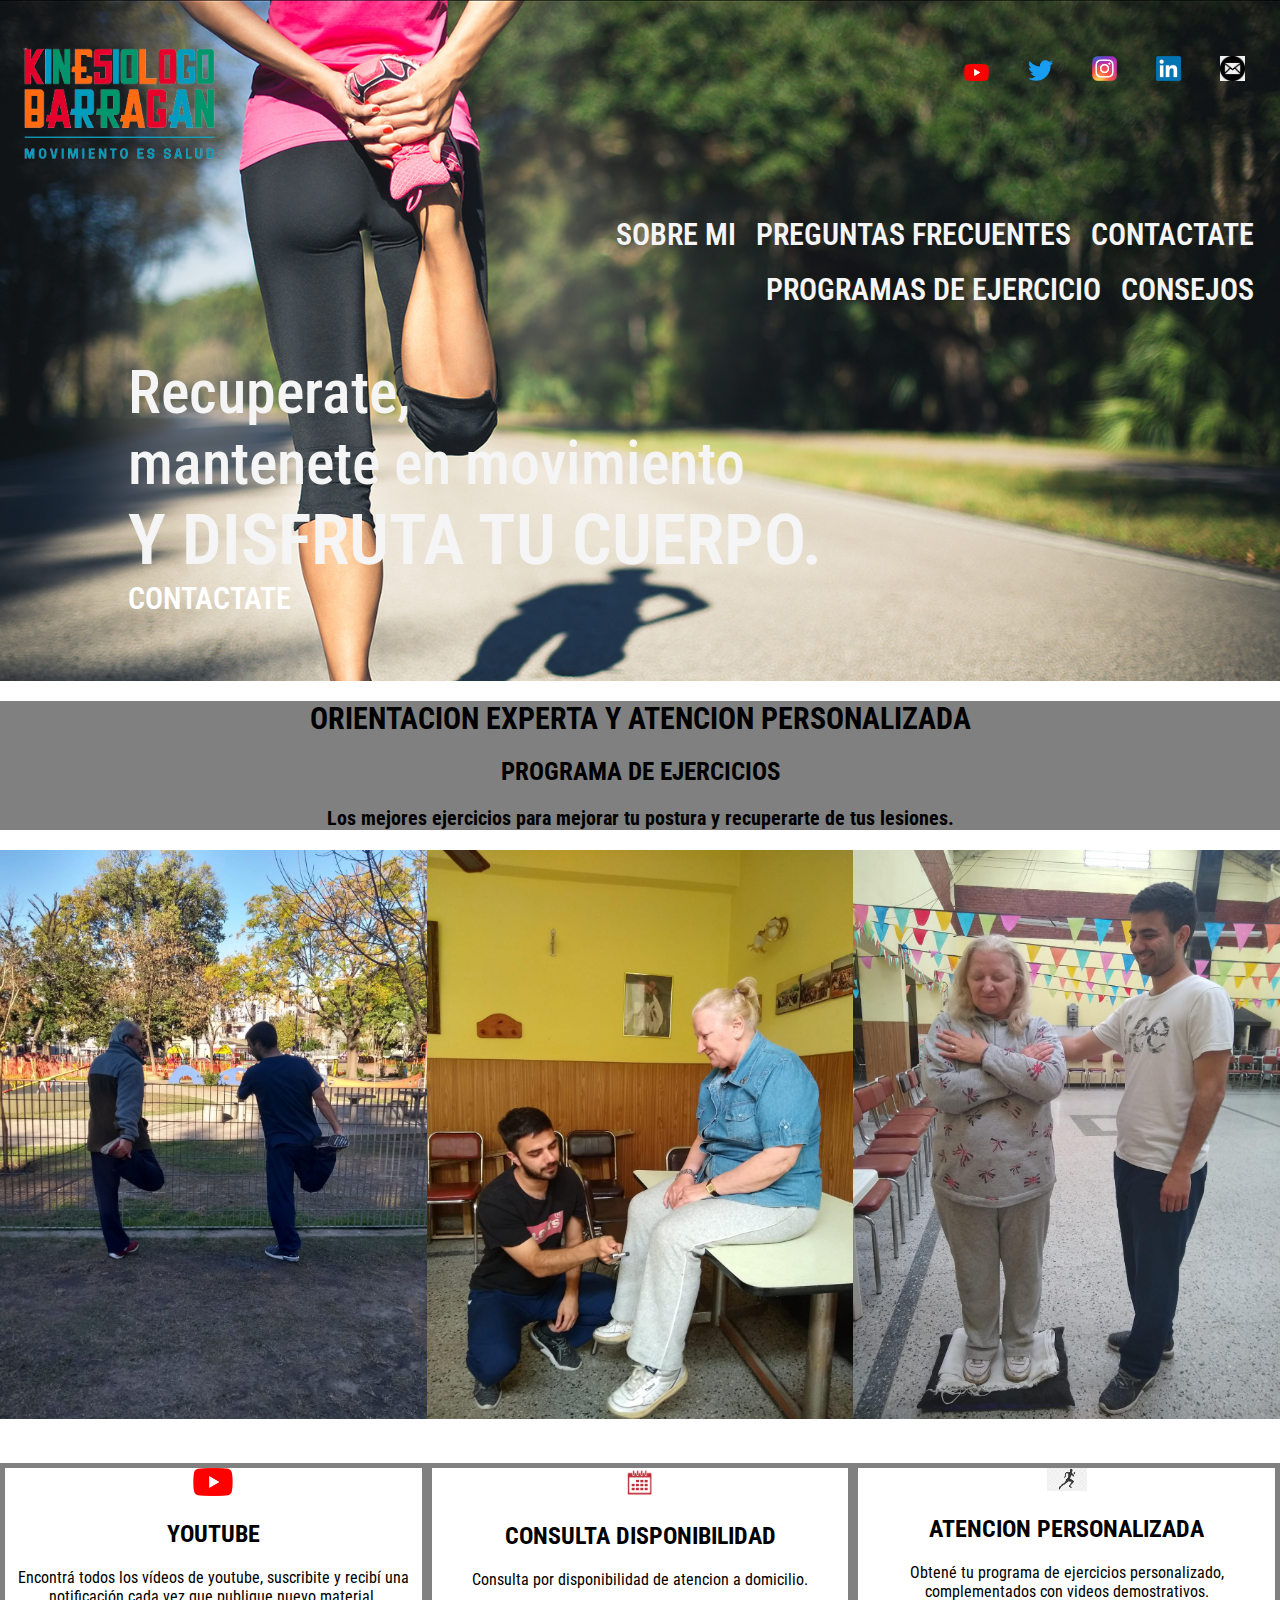
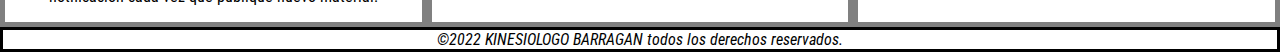
==== index.html @ c8de07e8 "primer commit" ====
<!DOCTYPE html>
<html lang="es">
    <head>
        <meta charset="UTF-8">
        <meta http-equiv="X-UA-Compatible" content="IE=edge">
        <meta name="viewport" content="width=device-width, initial-scale=1.0">
        <title>INICIO</title>
        <link rel="preconnect" href="https://fonts.googleapis.com">
        <link rel="preconnect" href="https://fonts.gstatic.com" crossorigin>
        <link rel="preconnect" href="https://fonts.googleapis.com">
        <link rel="preconnect" href="https://fonts.gstatic.com" crossorigin>
        <link href="https://fonts.googleapis.com/css2?family=Roboto+Condensed:ital,wght@0,300;0,400;0,700;1,300;1,400;1,700&display=swap" rel="stylesheet">
        <link rel="stylesheet" href="css/estiloscopia.css">
    </head>

    <body> 
        <section class="principal">
            <section class="encabezado">
                <div class="logo">
                    <img src="Foto/kinegrande.png" alt="logo" title="logo" width="220px"/>
                </div>
            
                <div class="redes">
                    <ul>
                        <li><a href="https://www.youtube.com/premium" target="_blank"> <img src="Foto/YouTube.jpg" alt="youtube" title="logo youtube" width="25px"></a></li>
                        <li><a href="https://twitter.com/?lang=es/" target="_blank"> <img src="Foto/twitter.jpg" alt="twitter" title="logo twitter" width="25px"></a></li>
                        <li><a href="https://www.instagram.com/" target="_blank"> <img src="Foto/insta.jpg" alt="instagram" title="logo instagram" width="25px"></a></li>
                        <li><a href="http//ar.linkedin.com/" target="_blank"> <img src="Foto/LinkedIn.jpg" alt="linkedin" title="logo linkedin" width="25px"></a></li>
                        <li><a href="https://www.google.com/intl/es-419/gmail/about/" target="_blank"> <img src="Foto/mail.jpg" alt="mail" title="logo mail" width="25px"></a></li>
                    </ul>

                </div>   
            </section>
            <div class="principalfoto">

                <div class="principal-foto">
                    
                    <nav>
                        <div class="container">
                            <div class="boton1"><a href="sobremi.html" target="_blank"> SOBRE MI </a></div>
                            <div class="boton2"><a href="preguntasfrecuentes.html" target="_blank" >PREGUNTAS FRECUENTES</a></div>
                            <div class="boton3"><a href="contactate.html" target="_blank">CONTACTATE</a></div>
                            <div class="boton4"><a href="programadeejercicios.html" target="_blank">PROGRAMAS DE EJERCICIO</a></div>
                            <div class="boton5"><a href="consejos.html" target="_blank">CONSEJOS</a></div>
                        </div>    
                    </nav>
                    <div class="slogan">    

                        <!--texto y boton sobre la foto-->
                        <span> Recuperate, <br/>
                            mantenete en movimiento <br/>                
                            <strong>Y DISFRUTA TU CUERPO.</strong>
                        </span>
                        <div>
                            <a class="boton" href="contactate.html">CONTACTATE</a>
                        </div>
                    </div>

                </div>
            </div>
        </section>
        <main>  
            <section>
                <div class="titulos">
                    <h1>ORIENTACION EXPERTA Y ATENCION PERSONALIZADA</h1>
                    <h2>PROGRAMA DE EJERCICIOS</h2>
                    <h3>Los mejores ejercicios para mejorar tu postura y recuperarte de tus lesiones.</h3>
                </div>

                <div class="slider">
                    <!-- esto es un slider --> 
                    <div class="grid">         
                
                       
                        <div class="grid1"><img src="Foto/foto1.jpeg" alt="foto de trabajo1" title="foto de trabajo1" width="100%"/></div>
                        <div class="grid2"><img src="Foto/foto2.jpeg" alt="foto de trabajo2" title="foto de trabajo2" width="100%"/></div>
                        <div class="grid3"><img src="Foto/foto3.jpeg" alt="foto de trabajo3" title="foto de trabajo3" width="100%"/></div>
                            
                    
                    </div>
                </div>
                
                
            </section>

            <section class="caja_content">
                <div class="caja caja_1">
                    <img src="Foto/YouTube.jpg" alt="youtube" title="logo youtube" width="40"/>
                    <h2>YOUTUBE</h2>
                    <p>  Encontrá todos los vídeos de youtube, suscribite y recibí una notificación cada vez que publique nuevo material.</p>
                </div>
                <div class="caja caja_2">
                    <img src="Foto/calendario.jpg" alt="calendario" title="logo calendario" width="40"/>
                    <h2>CONSULTA DISPONIBILIDAD</h2>
                    <p> Consulta por disponibilidad de atencion a domicilio.</p>
                </div>
                <div class="caja caja_3">
                    <img src="Foto/hombre.jpg" alt="hombre" title="logo hombre" width="40"/>
                    <h2>ATENCION PERSONALIZADA</h2>
                    <p>Obtené tu programa de ejercicios personalizado, complementados con videos demostrativos.</p>
                </div>
            </section>   
            
        </main>

        <footer>
            <p>©2022 KINESIOLOGO BARRAGAN todos los derechos reservados.</p>
        </footer>
    </body>
</html>
---- css/estiloscopia.css ----
html,
body {
    padding: 0;
    margin: 0;
    font-family: 'Roboto Condensed', sans-serif;
}

.logo {
    display: inline-block;    
    padding-left: 1%;
    margin-top: 30px;
}

ul {
	list-style: none;

}

.redes li {
    display: inline-block;
    padding-right: 35px;
    margin-top: 40px;
}

.redes a {
    border: none;
}

.principal {
    background-image: url("../Foto/fotofondo.jpg");
    background-size: cover;
    background-repeat: no-repeat
   
}

.principal1 {
    background-image: url("../Foto/salud.jpg");
    background-size: cover;
    background-repeat: no-repeat

}

.principal4 {
    background-image: url("../Foto/preguntasfrecuentes.jpg");
    background-size: cover;
    background-repeat: no-repeat

}

.principal4 .slogan {
    color: black;
}

.principal4 a {
    color: black;
}

.principal4 .container {
    width: 40%;
    padding-left: 55%;
}

.principal5 {
    background-image: url("../Foto/ejercicios.jpg");
    background-size: cover;
    background-repeat: no-repeat;
}

.principal5 .slogan {
    color: black;
}

.principal5 a {
    color: black;
}

.principal5 .container {
    width: 40%;
    padding-left: 55%;
}



.principal6 {
    background-image: url("../Foto/chris.jpg");
    background-size: cover;
    background-repeat: no-repeat;
}   
.sobremi{
    margin-bottom: 60px;
}
.sobremi h1{
    text-align: center;
    font-size: 50px;
}

.sobremi div {
    text-align: center;
    font-size: 20px;

}

.principal3 {
    background-image: url("../Foto/fotocontacto.jpeg");
    background-size: cover;
    background-repeat: no-repeat;
}

.principal3 .slogan {
    color: #239B56;
}

.principal3 a {
    color: #239B56;
}

.formulario h1 {
    text-align: center;
}



.container {
    display: flex;
    width: 50%;
    flex-direction: row;
    align-content: flex-end;
    flex-wrap: wrap;
    justify-content: flex-end;
    padding-left: 48%;
    gap: 20px;
    margin-top: 40px;
}

a {
    text-decoration: inherit;
    background-color: transparent;
    color: whitesmoke;
    font-weight: 600;
    font-size: 30px; 
    justify-content: end;
    transition-property: color, background;
    transition-duration: 0.5s, 0.5s;
    transition-timing-function: ease-in, ease-in-out;
    transition-delay: 0s;

    /*
    padding: 5px;    
    border-style: outset;
    */
}

a:hover {
    color: #456658;
    background-color: grey;
}

.slogan {
    display: inline-block;
    flex-direction: column;
    justify-content: flex-start;
    margin-top: 50px;
    padding-left: 10%;
    color: whitesmoke;
    margin-bottom: 65px ;  
}



.boton {
    display: inline;
    align-items: center;
    justify-content: left;
    color: white;
}


span { 
    font-weight: 500;
    font-size: 60px;
    justify-content: center;
    align-items: center;
}

strong {
    font-weight: 600;
    font-size: 70px ;
}
.titulos {
    background-color: grey;
}

.titulos h1 {
    font-size: 30px;
    text-align: center;
}

.titulos h2 {
    font-size: 25px;
    text-align: center;
}

.titulos h3 {
    font-size: 20px;
    text-align: center;
}


.redes ul {
    position: absolute;
    margin-top: 1%;
    top: 0%;
    right: 0%;
}

.slider_1{
    margin: 0;
    padding: 0;
} 

.slider_1 li{
    align-items: center;
}
.caja_content {
    padding-top: 40px;
    display: flex;

    justify-content: space-evenly;
}

.caja {
    flex: 1;
    height: auto;
    border: 5px solid grey;
    text-align: center;
}

footer {
    font-style: italic;
    text-align: center;
    border: 3px solid black;
    margin: 0;
}

footer p {
    margin: 0;
}

.contenido_consejos h2 {
   font-size: 25px;
}

.grid {
    display: grid;
    width: 100%;
    grid-template-columns: 1fr, 1fr, 1fr;
    grid-template-areas: "foto1 foto2 foto3";
}

.grid1{
    grid-area: foto1;
}
.grid2{
    grid-area: foto2;
}
.grid3{
    grid-area: foto3;
}

/* grid pagina de consejo */

.grid-consejos {
    margin-top: 25px;
    display: grid;
    width: 100%;
    grid-template-areas: "consejo"
                         "moviemiento"
                         "peso"
                         "descansa"
                         "fumar"
                         "vacunate"
                         "chequeo";
    background-color: #F43B2F;
;
}

.grid-consejos h1 {
    text-align: center;
}

.grid-consejos p {
    font-size: 25px;
}

.grid-consejos h2 {
    text-align: center;
}

.grid-consejos h3 {
    text-align: center;
}

/*grid pagina preguntas frecuentes*/

.grid-preguntas {
    margin-top: 25px;
    display: grid;
    width: 100%;
    grid-template-areas: "pregunta"
                         "kine"
                         "ejercicio"
                         "rehab"
                         "dolor";
    background-color: #EBF5FB;

}
.grid-preguntas h1 {
    text-align: center;
}

.grid-preguntas h2 {
    text-align: center;
}

.grid-preguntas h3 {
    text-align: center;
}

/*grid pagina programa de ejercicios*/

.grid-programa {
    margin-top: 25px;
    display: grid;
    width: 100%;
    grid-template-areas: "programa programa"
                         "cervicalgia lumbalgia"
                         "manguito rodilla"
                         "tobillo tobillo";                     
}

.gridprog1 {
    grid-area: programa;
}

.gridprog2 {
    grid-area: cervicalgia;
}

.gridprog3 {
    grid-area: lumbalgia;
}

.gridprog4 {
    grid-area: manguito;
}

.gridprog5 {
    grid-area: rodilla;
}

.gridprog6 {
    grid-area: tobillo;
}

.grid-programa h1 {
    text-align: center;
}

.grid-programa h2 {
    text-align: center;
}

.grid-programa a {
    display: block;
    text-align: center;
    color: black;
    font-size: 20px;
}

.grid-programa p {
    text-align: center;
}

/*grid pagina contacto*/


.grid-form {
    margin-top: 25px;
    display: grid;
    width: 100%;
    grid-template-areas: "ingresa ingresa"
                         "nombre apellido"
                         "correo fecha"
                         "patologia cobertura";                     
}

.gridform1 {
    grid-area: ingresa;
}

.gridform2 {
    grid-area: nombre;
}

.gridform3 {
    grid-area: apellido;
}

.gridform4 {
    grid-area: correo;
}

.gridform5 {
    grid-area: fecha;
}

.gridform6 {
    grid-area: patologia;
}
.gridform6 p {
    font-size: 15px;
}

.gridform7 {
    grid-area: cobertura;
}

.gridform7 span {
    font-size: 15px;
}

.formulario {
    margin-bottom: 40px;
}


@media (max-width: 480px) {


    a{
        font-size: 15px;
    }

    .caja_content{
        flex-wrap: wrap;
    }
    .caja{
        flex:auto;
        width: 100%;
    }
    
    .container {
        row-gap: 1px;
        width: 40%;        
    }
 

    .logo {
      
        padding-left: 1%;
        margin-top: 30px;
    }
    
    .redes li {
       
        padding-right: 5px;
        margin-top: 40px;
    }
    .slogan {
        padding-left: 5%;
    }

}
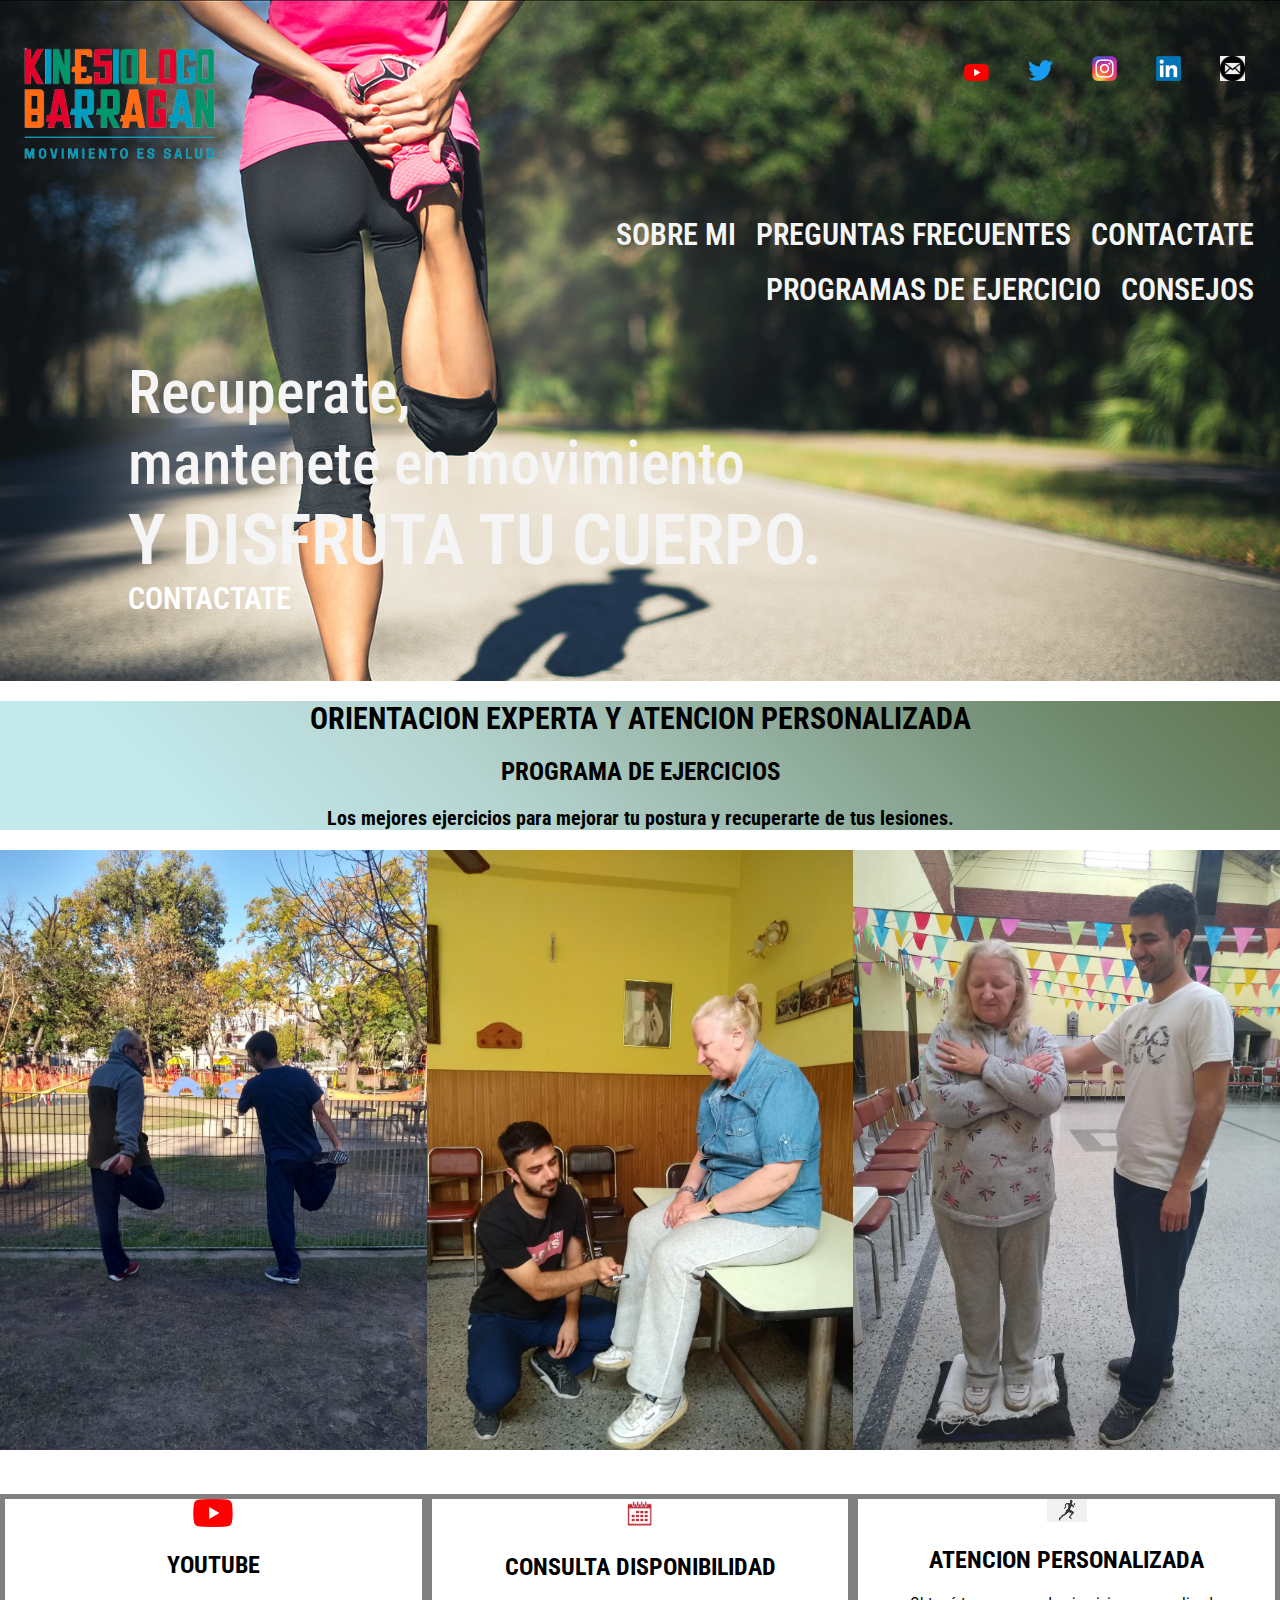
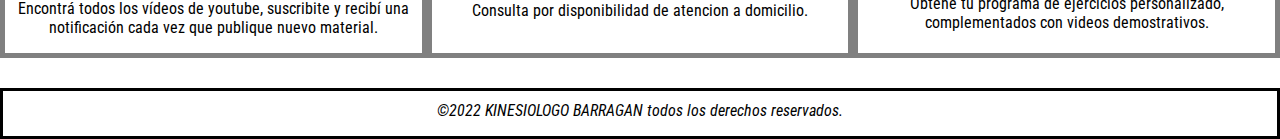
==== commit 58df6494: "agregué gradiente y transition" ====
--- a/index.html
+++ b/index.html
@@ -72,9 +72,9 @@
                     <div class="grid">         
                 
                        
-                        <div class="grid1"><img src="Foto/foto1.jpeg" alt="foto de trabajo1" title="foto de trabajo1" width="100%"/></div>
-                        <div class="grid2"><img src="Foto/foto2.jpeg" alt="foto de trabajo2" title="foto de trabajo2" width="100%"/></div>
-                        <div class="grid3"><img src="Foto/foto3.jpeg" alt="foto de trabajo3" title="foto de trabajo3" width="100%"/></div>
+                        <div class="grid1"><img src="Foto/foto1.jpeg" alt="foto de trabajo1" title="foto de trabajo1" width="100%" height="600px"/></div>
+                        <div class="grid2"><img src="Foto/foto2.jpeg" alt="foto de trabajo2" title="foto de trabajo2" width="100%" height="600px"/></div>
+                        <div class="grid3"><img src="Foto/foto3.jpeg" alt="foto de trabajo3" title="foto de trabajo3" width="100%" height="600px"/></div>
                             
                     
                     </div>
--- a/css/estiloscopia.css
+++ b/css/estiloscopia.css
@@ -144,6 +144,7 @@
     transition-duration: 0.5s, 0.5s;
     transition-timing-function: ease-in, ease-in-out;
     transition-delay: 0s;
+    
 
     /*
     padding: 5px;    
@@ -166,8 +167,6 @@
     margin-bottom: 65px ;  
 }
 
-
-
 .boton {
     display: inline;
     align-items: center;
@@ -188,7 +187,7 @@
     font-size: 70px ;
 }
 .titulos {
-    background-color: grey;
+    background: linear-gradient(45deg, rgba(135,212,219,0.5) 14%,rgba(106,169,160,0.5) 38%,rgba(50,87,47,0.7) 84%,rgba(31,59,8,0.7) 100%);
 }
 
 .titulos h1 {
@@ -214,19 +213,11 @@
     right: 0%;
 }
 
-.slider_1{
-    margin: 0;
-    padding: 0;
-} 
-
-.slider_1 li{
-    align-items: center;
-}
 .caja_content {
     padding-top: 40px;
     display: flex;
-
     justify-content: space-evenly;
+    margin-bottom: 30px;
 }
 
 .caja {
@@ -244,7 +235,7 @@
 }
 
 footer p {
-    margin: 0;
+    margin-top: 10px;
 }
 
 .contenido_consejos h2 {
@@ -267,6 +258,9 @@
 .grid3{
     grid-area: foto3;
 }
+
+
+
 
 /* grid pagina de consejo */
 
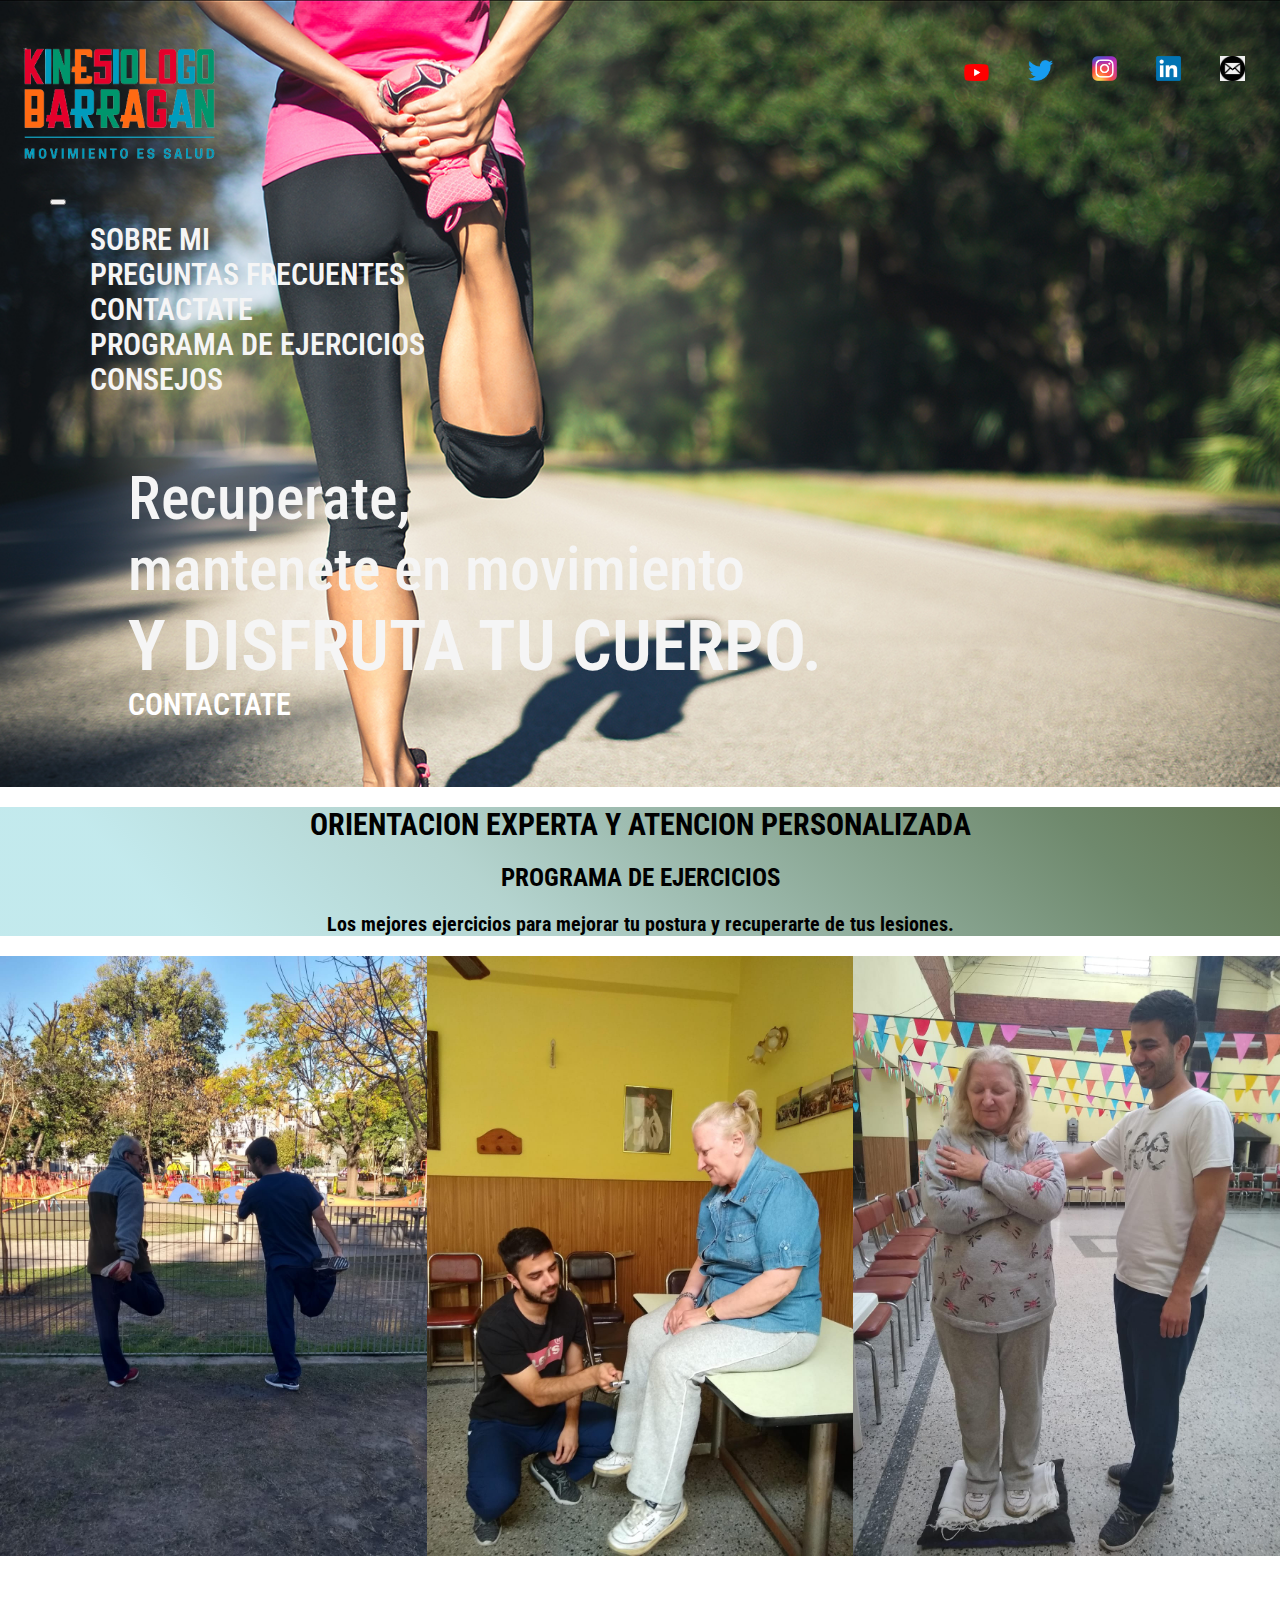
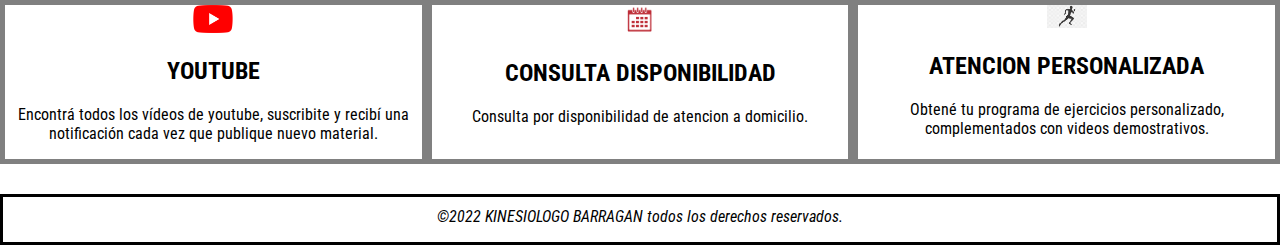
==== commit 21381499: "agregue los menu con bootstrap" ====
--- a/index.html
+++ b/index.html
@@ -11,6 +11,8 @@
         <link rel="preconnect" href="https://fonts.gstatic.com" crossorigin>
         <link href="https://fonts.googleapis.com/css2?family=Roboto+Condensed:ital,wght@0,300;0,400;0,700;1,300;1,400;1,700&display=swap" rel="stylesheet">
         <link rel="stylesheet" href="css/estiloscopia.css">
+        <!-- CSS only -->
+        <link href="https://cdn.jsdelivr.net/npm/bootstrap@5.2.0/dist/css/bootstrap.min.css" rel="stylesheet" integrity="sha384-gH2yIJqKdNHPEq0n4Mqa/HGKIhSkIHeL5AyhkYV8i59U5AR6csBvApHHNl/vI1Bx" crossorigin="anonymous">
     </head>
 
     <body> 
@@ -35,15 +37,37 @@
 
                 <div class="principal-foto">
                     
-                    <nav>
-                        <div class="container">
-                            <div class="boton1"><a href="sobremi.html" target="_blank"> SOBRE MI </a></div>
-                            <div class="boton2"><a href="preguntasfrecuentes.html" target="_blank" >PREGUNTAS FRECUENTES</a></div>
-                            <div class="boton3"><a href="contactate.html" target="_blank">CONTACTATE</a></div>
-                            <div class="boton4"><a href="programadeejercicios.html" target="_blank">PROGRAMAS DE EJERCICIO</a></div>
-                            <div class="boton5"><a href="consejos.html" target="_blank">CONSEJOS</a></div>
-                        </div>    
+                    <nav class="navbar navbar-expand-lg fw-bolder h3 justify-content-end">
+                        <div class="container-fluid">
+                          
+                          <button class="navbar-toggler" type="button" data-bs-toggle="collapse" data-bs-target="#navbarNav" aria-controls="navbarNav" aria-expanded="false" aria-label="Toggle navigation">
+                            <span class="navbar-toggler-icon"></span>
+                          </button>
+                          
+                          <div class="collapse navbar-collapse" id="navbarNav">
+                            <ul class="navbar-nav d-flex align-content-end flex-wrap">
+                
+                              <li class="nav-item">
+                                 <a class="nav-link text-light" href="sobremi.html">SOBRE MI</a>
+                              </li>
+                              <li class="nav-item">
+                                 <a class="nav-link text-light" href="preguntasfrecuentes.html">PREGUNTAS FRECUENTES</a>
+                              </li>
+                              <li class="nav-item">
+                                 <a class="nav-link text-light" href="contactate.html">CONTACTATE</a>
+                              </li>
+                              <li class="nav-item">
+                                 <a class="nav-link text-light" href="programadeejercicios.html">PROGRAMA DE EJERCICIOS</a>
+                              </li>
+                              <li class="nav-item">
+                                 <a class="nav-link text-light" href="consejos.html">CONSEJOS</a>
+                              </li>
+                
+                            </ul>
+                          </div>
+                        </div>
                     </nav>
+                    
                     <div class="slogan">    
 
                         <!--texto y boton sobre la foto-->
@@ -106,5 +130,8 @@
         <footer>
             <p>©2022 KINESIOLOGO BARRAGAN todos los derechos reservados.</p>
         </footer>
+
+        <!-- JavaScript Bundle with Popper -->
+        <script src="https://cdn.jsdelivr.net/npm/bootstrap@5.2.0/dist/js/bootstrap.bundle.min.js" integrity="sha384-A3rJD856KowSb7dwlZdYEkO39Gagi7vIsF0jrRAoQmDKKtQBHUuLZ9AsSv4jD4Xa" crossorigin="anonymous"></script>
     </body>
 </html>--- a/css/estiloscopia.css
+++ b/css/estiloscopia.css
@@ -4,6 +4,12 @@
     padding: 0;
     margin: 0;
     font-family: 'Roboto Condensed', sans-serif;
+}
+
+.container-fluid {
+    width: 50% !important;
+    padding-left: 40px!important;
+    margin: 10px !important;
 }
 
 .logo {
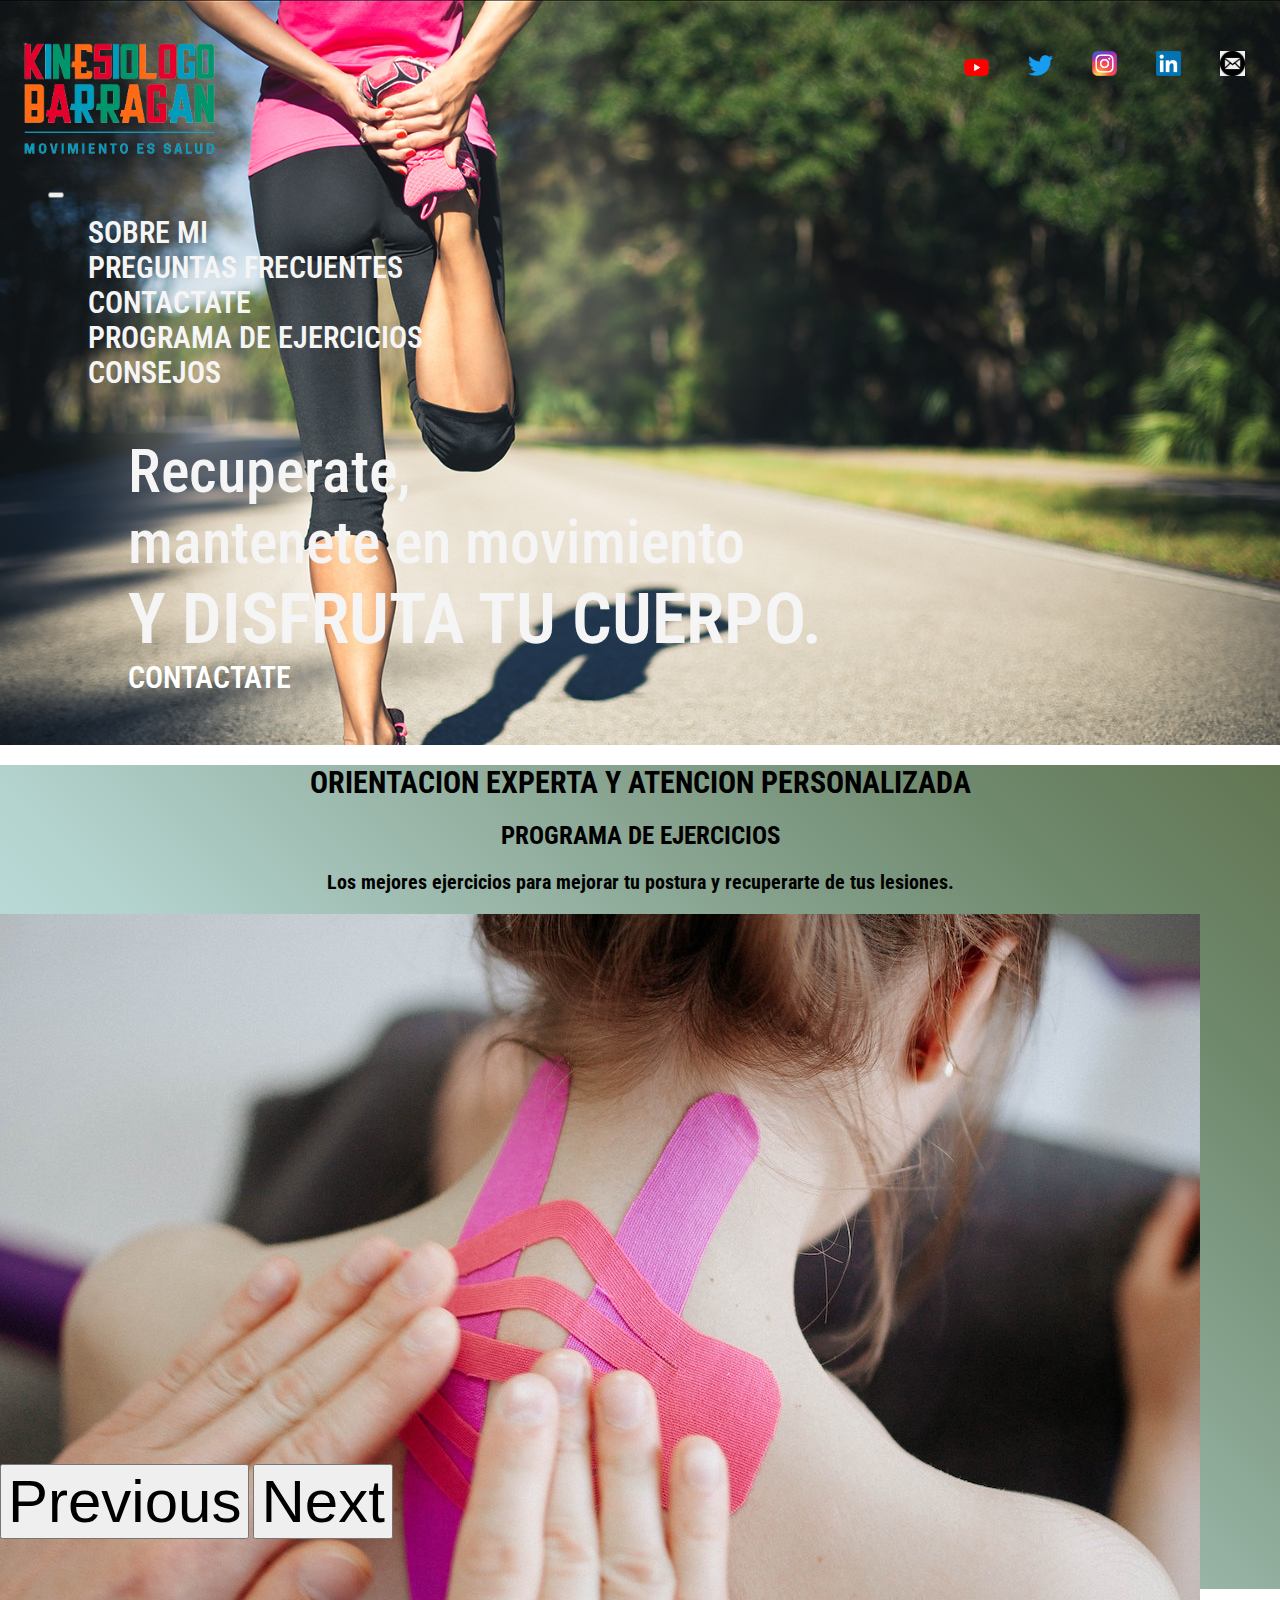
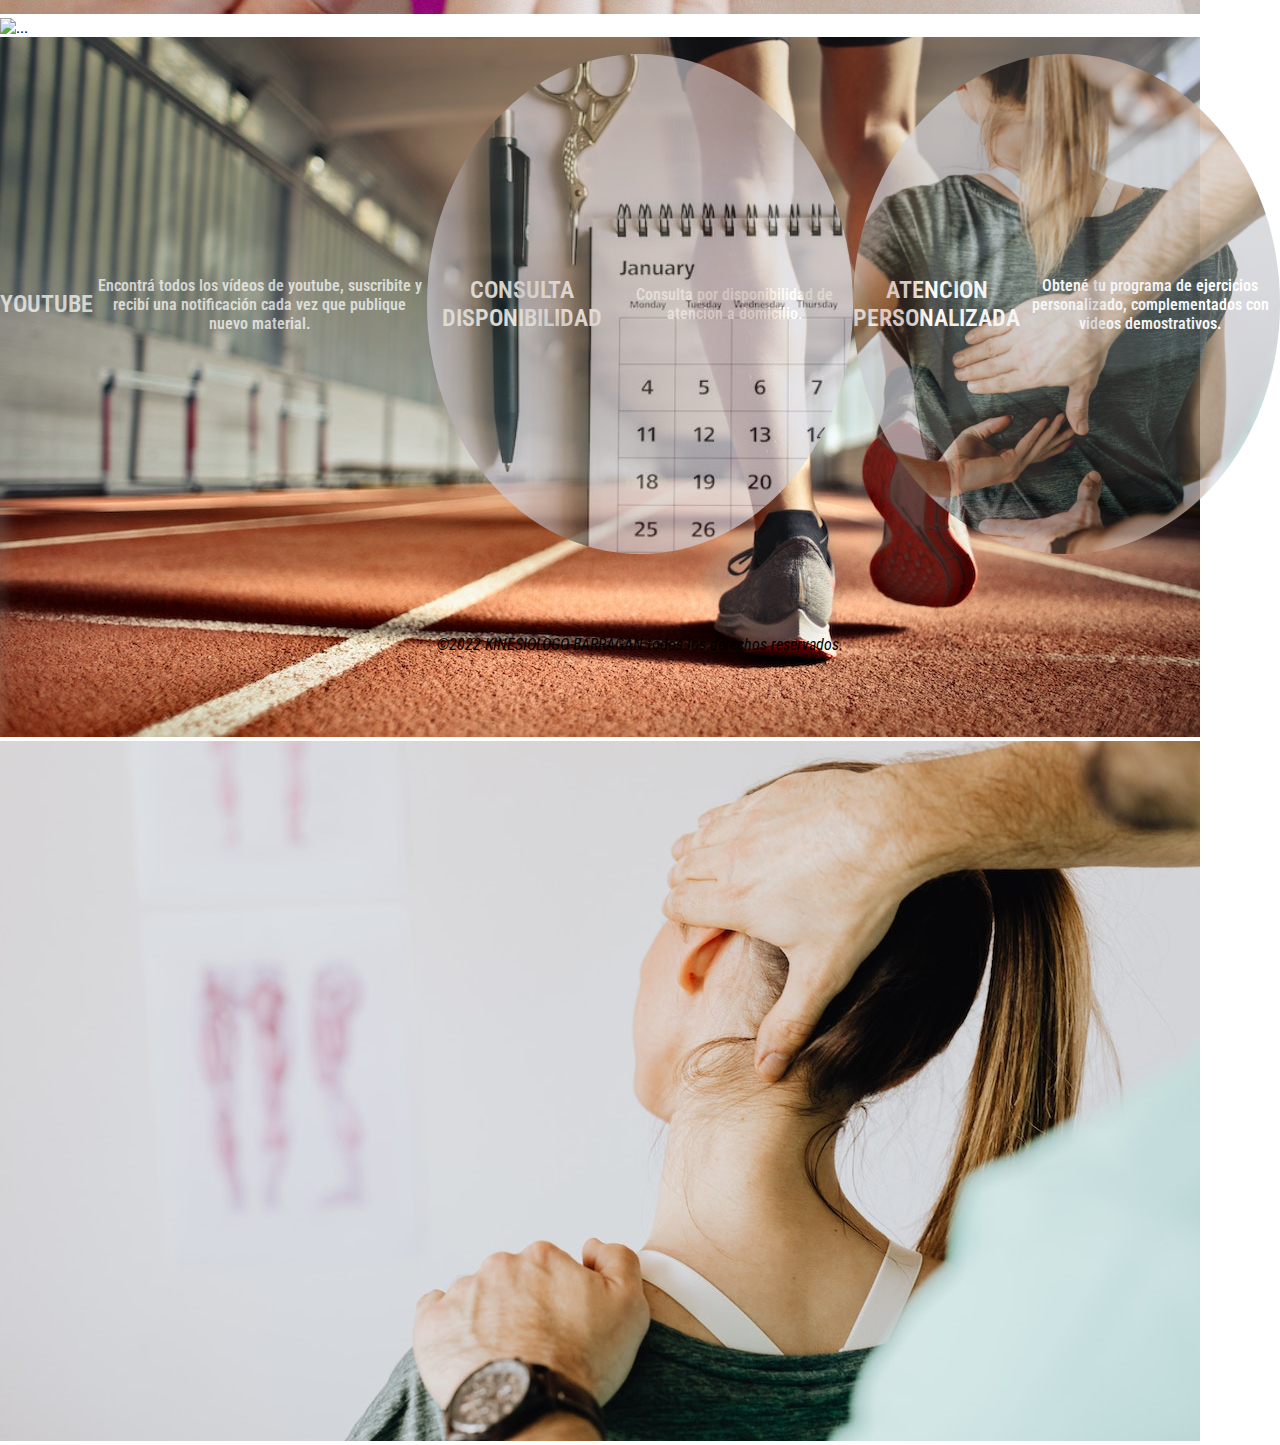
==== commit 1a091a7a: "alineaciones para presentacion proyecto" ====
--- a/index.html
+++ b/index.html
@@ -24,7 +24,7 @@
             
                 <div class="redes">
                     <ul>
-                        <li><a href="https://www.youtube.com/premium" target="_blank"> <img src="Foto/YouTube.jpg" alt="youtube" title="logo youtube" width="25px"></a></li>
+                        <li><a href="https://www.youtube.com/premium" target="_blank"> <img src="Foto/YouTube1.jpg" alt="youtube" title="logo youtube" width="25px"></a></li>
                         <li><a href="https://twitter.com/?lang=es/" target="_blank"> <img src="Foto/twitter.jpg" alt="twitter" title="logo twitter" width="25px"></a></li>
                         <li><a href="https://www.instagram.com/" target="_blank"> <img src="Foto/insta.jpg" alt="instagram" title="logo instagram" width="25px"></a></li>
                         <li><a href="http//ar.linkedin.com/" target="_blank"> <img src="Foto/LinkedIn.jpg" alt="linkedin" title="logo linkedin" width="25px"></a></li>
@@ -40,30 +40,30 @@
                     <nav class="navbar navbar-expand-lg fw-bolder h3 justify-content-end">
                         <div class="container-fluid">
                           
-                          <button class="navbar-toggler" type="button" data-bs-toggle="collapse" data-bs-target="#navbarNav" aria-controls="navbarNav" aria-expanded="false" aria-label="Toggle navigation">
-                            <span class="navbar-toggler-icon"></span>
-                          </button>
-                          
-                          <div class="collapse navbar-collapse" id="navbarNav">
-                            <ul class="navbar-nav d-flex align-content-end flex-wrap">
-                
-                              <li class="nav-item">
-                                 <a class="nav-link text-light" href="sobremi.html">SOBRE MI</a>
-                              </li>
-                              <li class="nav-item">
-                                 <a class="nav-link text-light" href="preguntasfrecuentes.html">PREGUNTAS FRECUENTES</a>
-                              </li>
-                              <li class="nav-item">
-                                 <a class="nav-link text-light" href="contactate.html">CONTACTATE</a>
-                              </li>
-                              <li class="nav-item">
-                                 <a class="nav-link text-light" href="programadeejercicios.html">PROGRAMA DE EJERCICIOS</a>
-                              </li>
-                              <li class="nav-item">
-                                 <a class="nav-link text-light" href="consejos.html">CONSEJOS</a>
-                              </li>
-                
-                            </ul>
+                            <button class="navbar-toggler" type="button" data-bs-toggle="collapse" data-bs-target="#navbarNav" aria-controls="navbarNav" aria-expanded="false" aria-label="Toggle navigation">
+                                <span class="navbar-toggler-icon"></span>
+                            </button>
+                            
+                            <div class="collapse navbar-collapse" id="navbarNav">
+                                <ul class="navbar-nav d-flex justify-content-end flex-wrap">
+                    
+                                    <li class="nav-item">
+                                        <a class="nav-link text-light" href="sobremi.html">SOBRE MI</a>
+                                    </li>
+                                    <li class="nav-item">
+                                        <a class="nav-link text-light" href="preguntasfrecuentes.html">PREGUNTAS FRECUENTES</a>
+                                    </li>
+                                    <li class="nav-item">
+                                        <a class="nav-link text-light" href="contactate.html">CONTACTATE</a>
+                                    </li>
+                                    <li class="nav-item">
+                                        <a class="nav-link text-light" href="programadeejercicios.html">PROGRAMA DE EJERCICIOS</a>
+                                    </li>
+                                    <li class="nav-item">
+                                        <a class="nav-link text-light" href="consejos.html">CONSEJOS</a>
+                                    </li>
+                        
+                                </ul>
                           </div>
                         </div>
                     </nav>
@@ -86,45 +86,56 @@
         <main>  
             <section>
                 <div class="titulos">
+
                     <h1>ORIENTACION EXPERTA Y ATENCION PERSONALIZADA</h1>
+                    
                     <h2>PROGRAMA DE EJERCICIOS</h2>
+                    
                     <h3>Los mejores ejercicios para mejorar tu postura y recuperarte de tus lesiones.</h3>
-                </div>
-
-                <div class="slider">
-                    <!-- esto es un slider --> 
-                    <div class="grid">         
                 
+                    
+                    <div id="carouselExampleControls" class="carousel slide" data-bs-ride="carousel">
                        
-                        <div class="grid1"><img src="Foto/foto1.jpeg" alt="foto de trabajo1" title="foto de trabajo1" width="100%" height="600px"/></div>
-                        <div class="grid2"><img src="Foto/foto2.jpeg" alt="foto de trabajo2" title="foto de trabajo2" width="100%" height="600px"/></div>
-                        <div class="grid3"><img src="Foto/foto3.jpeg" alt="foto de trabajo3" title="foto de trabajo3" width="100%" height="600px"/></div>
-                            
-                    
+                        <div class="carousel-inner">
+                            <div class="carousel-item active">
+                                <img src="Foto/slider1.jpg" class="d-block w-100" alt="fotokine">
+                            </div>
+                            <div class="carousel-item">
+                                <img src="foto/slider2.jpg" class="d-block w-100" alt="...">
+                            </div>
+                            <div class="carousel-item">
+                                <img src="Foto/slider4.jpg" class="d-block w-100" alt="...">
+                            </div>
+                            <div class="carousel-item">
+                                <img src="Foto/slider5.jpg" class="d-block w-100" alt="...">
+                            </div>
+                        </div>
+                        <button class="carousel-control-prev" type="button" data-bs-target="#carouselExampleControls" data-bs-slide="prev">
+                            <span class="carousel-control-prev-icon" aria-hidden="true"></span>
+                            <span class="visually-hidden">Previous</span>
+                        </button>
+                        <button class="carousel-control-next" type="button" data-bs-target="#carouselExampleControls" data-bs-slide="next">
+                            <span class="carousel-control-next-icon" aria-hidden="true"></span>
+                            <span class="visually-hidden">Next</span>
+                        </button>
                     </div>
-                </div>
-                
-                
-            </section>
-
-            <section class="caja_content">
-                <div class="caja caja_1">
-                    <img src="Foto/YouTube.jpg" alt="youtube" title="logo youtube" width="40"/>
-                    <h2>YOUTUBE</h2>
-                    <p>  Encontrá todos los vídeos de youtube, suscribite y recibí una notificación cada vez que publique nuevo material.</p>
-                </div>
-                <div class="caja caja_2">
-                    <img src="Foto/calendario.jpg" alt="calendario" title="logo calendario" width="40"/>
-                    <h2>CONSULTA DISPONIBILIDAD</h2>
-                    <p> Consulta por disponibilidad de atencion a domicilio.</p>
-                </div>
-                <div class="caja caja_3">
-                    <img src="Foto/hombre.jpg" alt="hombre" title="logo hombre" width="40"/>
-                    <h2>ATENCION PERSONALIZADA</h2>
-                    <p>Obtené tu programa de ejercicios personalizado, complementados con videos demostrativos.</p>
-                </div>
-            </section>   
-            
+                </div>                
+           
+                <section class="caja_content">
+                    <div class="caja caja_1">                
+                        <h2>YOUTUBE</h2>
+                        <p>  Encontrá todos los vídeos de youtube, suscribite y recibí una notificación cada vez que publique nuevo material.</p>
+                    </div>
+                    <div class="caja caja_2">
+                        <h2>CONSULTA DISPONIBILIDAD</h2>
+                        <p> Consulta por disponibilidad de atencion a domicilio.</p>
+                    </div>
+                    <div class="caja caja_3">
+                        <h2>ATENCION PERSONALIZADA</h2>
+                        <p>Obtené tu programa de ejercicios personalizado, complementados con videos demostrativos.</p>
+                    </div>
+                </section>   
+            </section>    
         </main>
 
         <footer>
--- a/css/estiloscopia.css
+++ b/css/estiloscopia.css
@@ -1,4 +1,3 @@
-
 html,
 body {
     padding: 0;
@@ -9,13 +8,18 @@
 .container-fluid {
     width: 50% !important;
     padding-left: 40px!important;
-    margin: 10px !important;
+    margin: 8px !important;
+}
+
+.encabezado {
+    display: flex;
+    align-items: center;
 }
 
 .logo {
     display: inline-block;    
     padding-left: 1%;
-    margin-top: 30px;
+    margin-top: 25px;
 }
 
 ul {
@@ -26,7 +30,14 @@
 .redes li {
     display: inline-block;
     padding-right: 35px;
-    margin-top: 40px;
+    margin-top: 35px;
+}
+
+.redes ul {
+    position: absolute;
+    margin-top: 1%;
+    top: 0%;
+    right: 0%;
 }
 
 .redes a {
@@ -81,21 +92,16 @@
     color: black;
 }
 
-.principal5 .container {
-    width: 40%;
-    padding-left: 55%;
-}
-
-
-
 .principal6 {
     background-image: url("../Foto/chris.jpg");
     background-size: cover;
     background-repeat: no-repeat;
-}   
+}  
+
 .sobremi{
     margin-bottom: 60px;
 }
+
 .sobremi h1{
     text-align: center;
     font-size: 50px;
@@ -123,20 +129,6 @@
 
 .formulario h1 {
     text-align: center;
-}
-
-
-
-.container {
-    display: flex;
-    width: 50%;
-    flex-direction: row;
-    align-content: flex-end;
-    flex-wrap: wrap;
-    justify-content: flex-end;
-    padding-left: 48%;
-    gap: 20px;
-    margin-top: 40px;
 }
 
 a {
@@ -150,12 +142,6 @@
     transition-duration: 0.5s, 0.5s;
     transition-timing-function: ease-in, ease-in-out;
     transition-delay: 0s;
-    
-
-    /*
-    padding: 5px;    
-    border-style: outset;
-    */
 }
 
 a:hover {
@@ -167,10 +153,10 @@
     display: inline-block;
     flex-direction: column;
     justify-content: flex-start;
-    margin-top: 50px;
+    margin-top: 30px;
     padding-left: 10%;
     color: whitesmoke;
-    margin-bottom: 65px ;  
+    margin-bottom: 50px ;  
 }
 
 .boton {
@@ -192,8 +178,11 @@
     font-weight: 600;
     font-size: 70px ;
 }
+
 .titulos {
     background: linear-gradient(45deg, rgba(135,212,219,0.5) 14%,rgba(106,169,160,0.5) 38%,rgba(50,87,47,0.7) 84%,rgba(31,59,8,0.7) 100%);
+    background-size: cover;
+    padding-bottom: 50px;
 }
 
 .titulos h1 {
@@ -211,37 +200,62 @@
     text-align: center;
 }
 
-
-.redes ul {
-    position: absolute;
-    margin-top: 1%;
-    top: 0%;
-    right: 0%;
+.carousel-inner {
+    width: auto !important;
+    max-width: 1300px !important;
+    height: 550px;
+    margin: auto;
 }
 
 .caja_content {
-    padding-top: 40px;
     display: flex;
     justify-content: space-evenly;
-    margin-bottom: 30px;
+    align-items: center;
+    padding-top: 65px;
 }
 
 .caja {
+    display: flex;
     flex: 1;
-    height: auto;
-    border: 5px solid grey;
-    text-align: center;
+    border-radius: 100%;
+    text-align: center;
+    align-items: center;
+    width: 100%;
+    height: 500px;
+    font-weight: 600;
+    color: white;
+}
+
+.caja h2 {
+    font-weight: 600;
+}
+
+.caja p {
+    font-size: 16px;
+}
+
+.caja_1 {
+    background-image: url(../Foto/you.jpg);
+    background-size: cover;
+    opacity: 0.7;
+}
+
+.caja_2 {
+    background-image: url(../Foto/disponibilidad.jpg);
+    background-size: cover;
+    opacity: 0.7;
+}
+
+.caja_3 {
+    background-image: url(../Foto/atencionpersonalizada.jpg);
+    background-size: cover;
+    opacity: 0.7;
 }
 
 footer {
     font-style: italic;
     text-align: center;
-    border: 3px solid black;
-    margin: 0;
-}
-
-footer p {
-    margin-top: 10px;
+    padding-top: 65px;
 }
 
 .contenido_consejos h2 {
@@ -258,20 +272,20 @@
 .grid1{
     grid-area: foto1;
 }
+
 .grid2{
     grid-area: foto2;
 }
+
 .grid3{
     grid-area: foto3;
 }
 
-
-
-
 /* grid pagina de consejo */
 
 .grid-consejos {
     margin-top: 25px;
+    row-gap: 40px;
     display: grid;
     width: 100%;
     grid-template-areas: "consejo"
@@ -315,6 +329,7 @@
     background-color: #EBF5FB;
 
 }
+
 .grid-preguntas h1 {
     text-align: center;
 }
@@ -418,6 +433,7 @@
 .gridform6 {
     grid-area: patologia;
 }
+
 .gridform6 p {
     font-size: 15px;
 }
@@ -437,7 +453,6 @@
 
 @media (max-width: 480px) {
 
-
     a{
         font-size: 15px;
     }
@@ -445,7 +460,8 @@
     .caja_content{
         flex-wrap: wrap;
     }
-    .caja{
+
+    .caja {
         flex:auto;
         width: 100%;
     }
@@ -455,7 +471,10 @@
         width: 40%;        
     }
  
-
+    .container-fluid {
+        flex-direction: row-reverse;
+    }
+    
     .logo {
       
         padding-left: 1%;
@@ -471,5 +490,33 @@
         padding-left: 5%;
     }
 
-}
-
+    span {
+        font-size: 30px;
+    }
+    strong {
+        font-size: 45px;
+    }
+
+    .carousel-inner {
+        height: auto;
+    }    
+
+}
+
+@media (min-width: 481px) and (max-width: 992px) {
+
+    .caja_content {
+        flex-wrap: wrap;
+    }
+
+    .caja {
+        flex: auto;
+        width: 100%;
+    }
+   
+    .container-fluid {
+        flex-direction: row-reverse;
+    }
+
+}
+
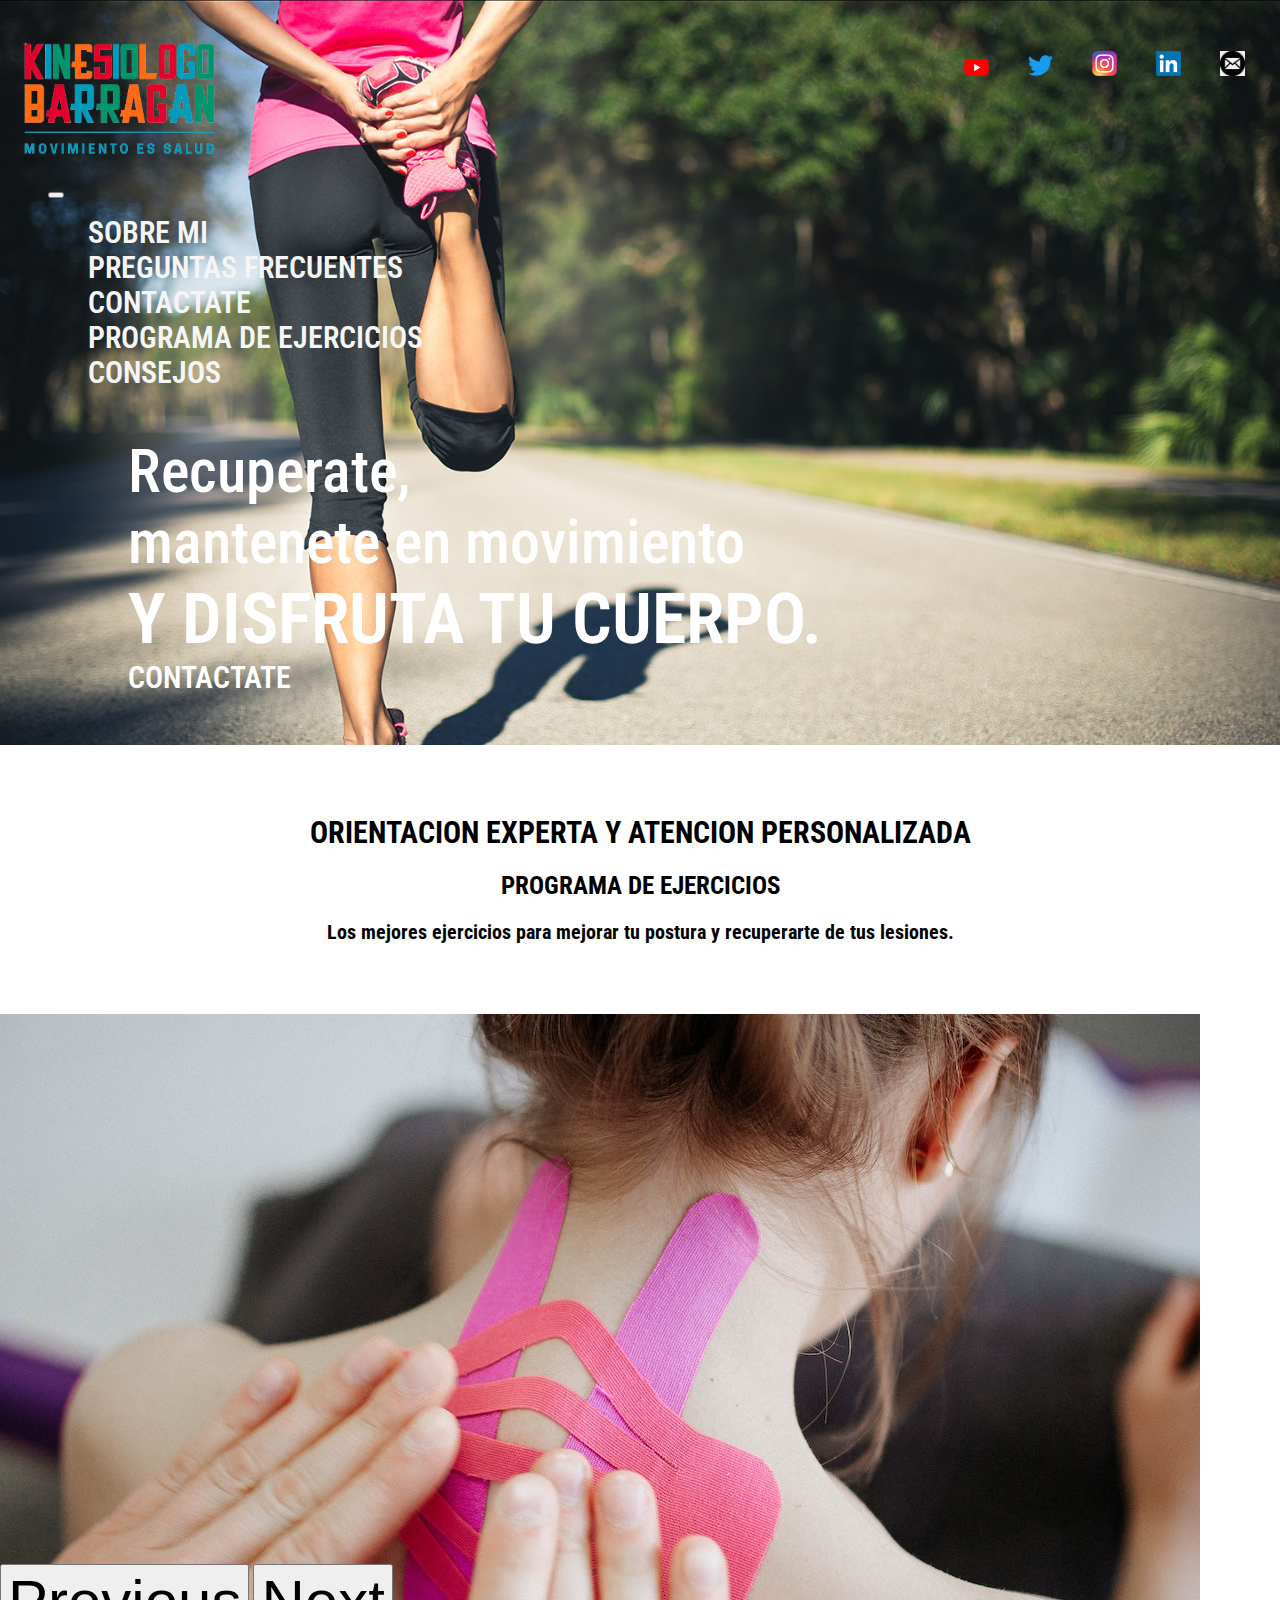
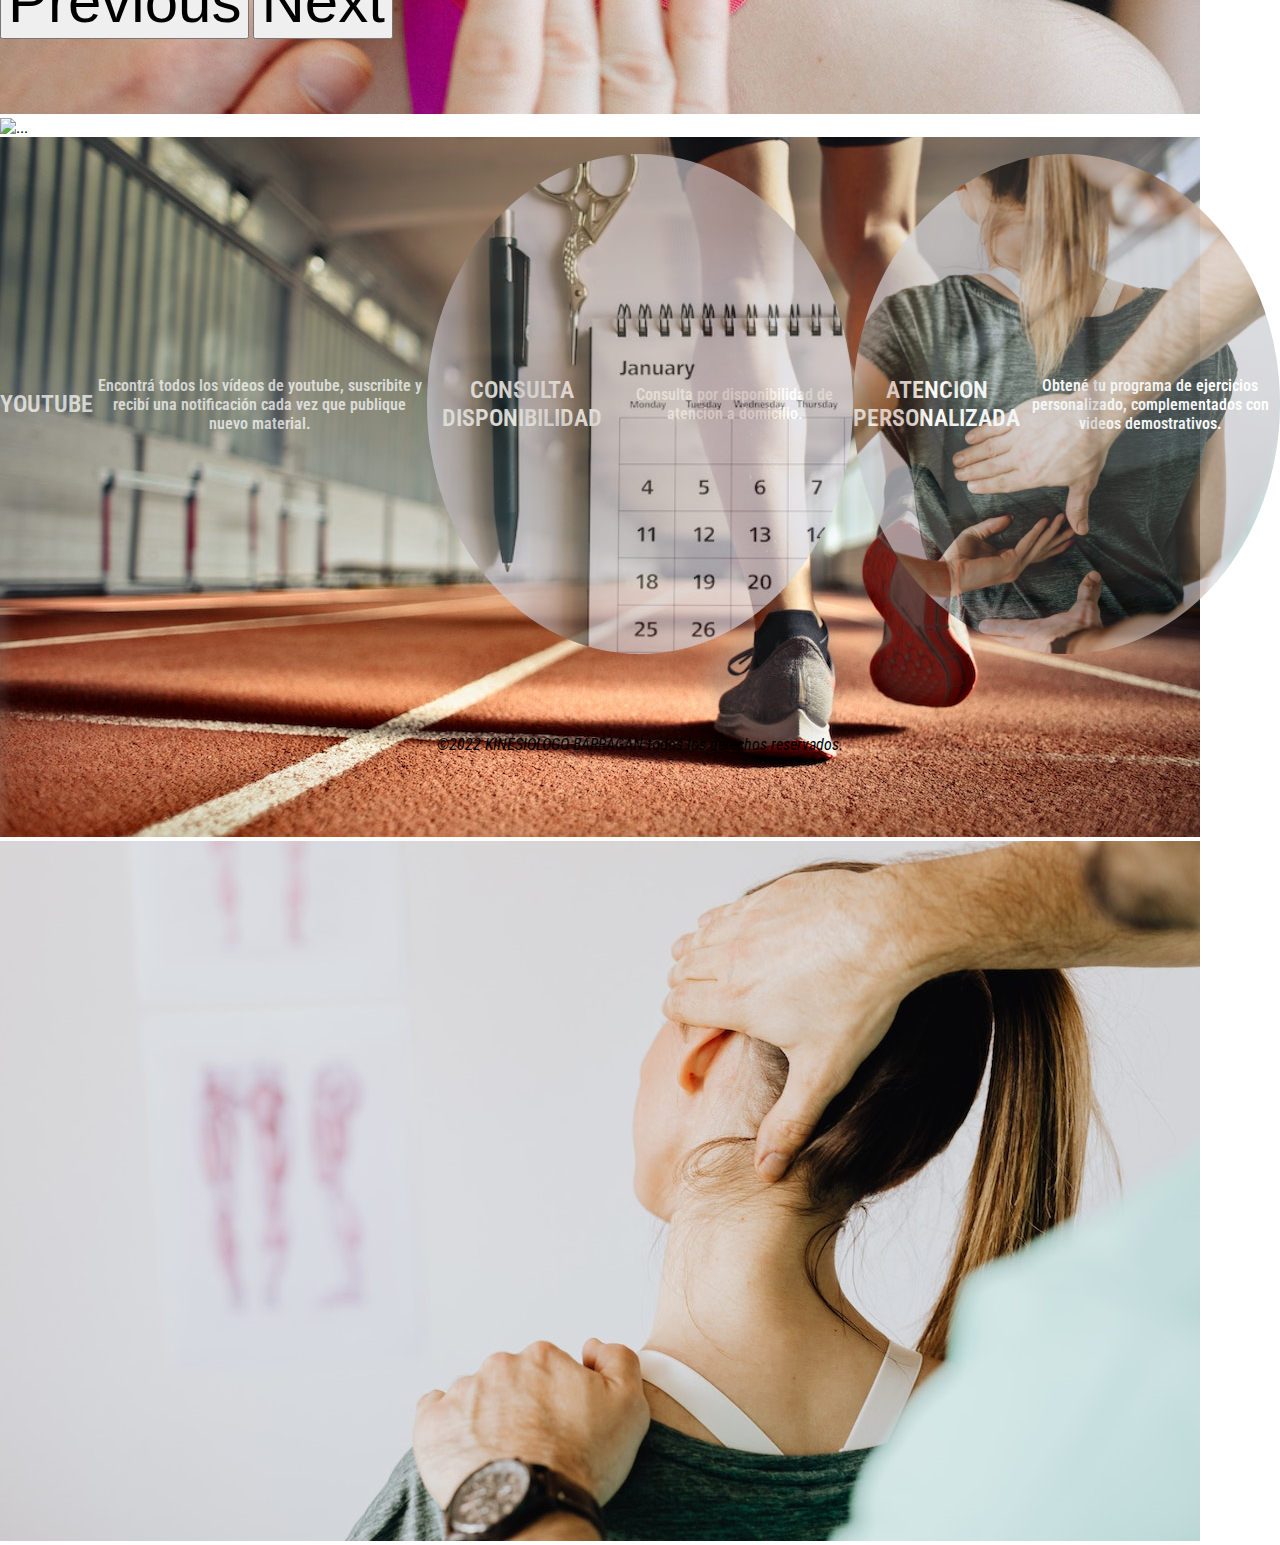
==== commit d7e0461e: "se integro el scss" ====
--- a/index.html
+++ b/index.html
@@ -10,7 +10,7 @@
         <link rel="preconnect" href="https://fonts.googleapis.com">
         <link rel="preconnect" href="https://fonts.gstatic.com" crossorigin>
         <link href="https://fonts.googleapis.com/css2?family=Roboto+Condensed:ital,wght@0,300;0,400;0,700;1,300;1,400;1,700&display=swap" rel="stylesheet">
-        <link rel="stylesheet" href="css/estiloscopia.css">
+        <link rel="stylesheet" href="css/estilos.css">
         <!-- CSS only -->
         <link href="https://cdn.jsdelivr.net/npm/bootstrap@5.2.0/dist/css/bootstrap.min.css" rel="stylesheet" integrity="sha384-gH2yIJqKdNHPEq0n4Mqa/HGKIhSkIHeL5AyhkYV8i59U5AR6csBvApHHNl/vI1Bx" crossorigin="anonymous">
     </head>
--- a/css/estilos.css
+++ b/css/estilos.css
@@ -0,0 +1,347 @@
+html,
+body {
+  padding: 0;
+  margin: 0;
+  font-family: 'Roboto Condensed', sans-serif; }
+
+.container-fluid {
+  width: 50% !important;
+  padding-left: 40px !important;
+  margin: 8px !important; }
+
+.encabezado {
+  display: flex;
+  align-items: center; }
+
+.logo {
+  display: inline-block;
+  padding-left: 1%;
+  margin-top: 25px; }
+
+ul {
+  list-style: none; }
+
+.redes li {
+  display: inline-block;
+  padding-right: 35px;
+  margin-top: 35px; }
+
+.redes ul {
+  position: absolute;
+  margin-top: 1%;
+  top: 0%;
+  right: 0%; }
+
+.redes a {
+  border: none; }
+
+.principal {
+  background-image: url("../Foto/fotofondo.jpg");
+  background-size: cover;
+  background-repeat: no-repeat; }
+
+.principal1 {
+  background-image: url("../Foto/salud.jpg");
+  background-size: cover;
+  background-repeat: no-repeat; }
+
+.principal3 {
+  background-image: url("../Foto/fotocontacto.jpeg");
+  background-size: cover;
+  background-repeat: no-repeat; }
+  .principal3 .slogan {
+    color: #239B56; }
+  .principal3 a {
+    color: #239B56; }
+
+.principal4 {
+  background-image: url("../Foto/preguntasfrecuentes.jpg");
+  background-size: cover;
+  background-repeat: no-repeat; }
+  .principal4 .slogan {
+    color: black; }
+  .principal4 a {
+    color: black; }
+
+.principal5 {
+  background-image: url("../Foto/ejercicios.jpg");
+  background-size: cover;
+  background-repeat: no-repeat; }
+  .principal5 .slogan {
+    color: black; }
+  .principal5 a {
+    color: black; }
+
+.principal6 {
+  background-image: url("../Foto/chris.jpg");
+  background-size: cover;
+  background-repeat: no-repeat; }
+
+.sobremi {
+  margin-bottom: 60px; }
+  .sobremi h1 {
+    text-align: center;
+    font-size: 50px; }
+  .sobremi div {
+    text-align: center;
+    font-size: 20px; }
+
+.formulario h1 {
+  text-align: center; }
+
+a {
+  text-decoration: inherit;
+  background-color: transparent;
+  color: whitesmoke;
+  font-weight: 600;
+  font-size: 30px;
+  justify-content: end;
+  transition-property: color, background;
+  transition-duration: 0.5s, 0.5s;
+  transition-timing-function: ease-in, ease-in-out;
+  transition-delay: 0s; }
+  a:hover {
+    color: #456658;
+    background-color: grey; }
+
+.slogan {
+  display: inline-block;
+  flex-direction: column;
+  justify-content: flex-start;
+  margin-top: 30px;
+  padding-left: 10%;
+  color: white;
+  margin-bottom: 50px; }
+
+.boton {
+  display: inline;
+  align-items: center;
+  justify-content: left;
+  color: white; }
+
+span {
+  font-weight: 500;
+  font-size: 60px;
+  justify-content: center;
+  align-items: center; }
+
+strong {
+  font-weight: 600;
+  font-size: 70px; }
+
+.titulos {
+  padding-top: 50px;
+  padding-bottom: 50px; }
+  .titulos h1 {
+    font-size: 30px;
+    text-align: center; }
+  .titulos h2 {
+    font-size: 25px;
+    text-align: center; }
+  .titulos h3 {
+    font-size: 20px;
+    text-align: center; }
+
+.carousel-inner {
+  width: auto !important;
+  max-width: 1300px !important;
+  height: 550px;
+  margin: auto;
+  padding-top: 50px; }
+
+.caja_content {
+  display: flex;
+  justify-content: space-evenly;
+  align-items: center;
+  padding-top: 65px; }
+
+.caja {
+  display: flex;
+  flex: 1;
+  border-radius: 100%;
+  text-align: center;
+  align-items: center;
+  width: 100%;
+  height: 500px;
+  font-weight: 600;
+  color: white; }
+  .caja h2 {
+    font-weight: 600; }
+  .caja p {
+    font-size: 16px; }
+
+.caja_1 {
+  background-image: url(../Foto/you.jpg);
+  background-size: cover;
+  opacity: 0.7; }
+
+.caja_2 {
+  background-image: url(../Foto/disponibilidad.jpg);
+  background-size: cover;
+  opacity: 0.7; }
+
+.caja_3 {
+  background-image: url(../Foto/atencionpersonalizada.jpg);
+  background-size: cover;
+  opacity: 0.7; }
+
+footer {
+  font-style: italic;
+  text-align: center;
+  padding-top: 65px; }
+
+.contenido_consejos h2 {
+  font-size: 25px; }
+
+/* grid pagina de consejo */
+.grid-consejos {
+  margin-top: 25px;
+  row-gap: 40px;
+  display: grid;
+  width: 100%;
+  background-color: #F43B2F;
+  grid-template-areas: "consejo"+ "moviemiento"+ "peso"+ "descansa"+ "fumar"+ "vacunate"+ "chequeo"; }
+  .grid-consejos h1 {
+    text-align: center; }
+  .grid-consejos p {
+    font-size: 25px; }
+  .grid-consejos h2 {
+    text-align: center; }
+  .grid-consejos h3 {
+    text-align: center; }
+
+/*grid pagina preguntas frecuentes*/
+.grid-preguntas {
+  margin-top: 25px;
+  display: grid;
+  width: 100%;
+  grid-template-areas: "pregunta"+ "kine"+ "ejercicio"+ "rehab"+ "dolor";
+  background-color: #EBF5FB; }
+  .grid-preguntas h1 {
+    text-align: center; }
+  .grid-preguntas h2 {
+    text-align: center; }
+  .grid-preguntas h3 {
+    text-align: center; }
+
+/*grid pagina programa de ejercicios*/
+.grid-programa {
+  margin-top: 25px;
+  display: grid;
+  width: 100%;
+  grid-template-areas: "programa programa"+ "cervicalgia lumbalgia"+ "manguito rodilla"+ "tobillo tobillo"; }
+  .grid-programa h1 {
+    text-align: center; }
+  .grid-programa h2 {
+    text-align: center; }
+  .grid-programa a {
+    display: block;
+    text-align: center;
+    color: black;
+    font-size: 20px; }
+  .grid-programa p {
+    text-align: center; }
+
+.gridprog1 {
+  grid-area: programa; }
+
+.gridprog2 {
+  grid-area: cervicalgia; }
+
+.gridprog3 {
+  grid-area: lumbalgia; }
+
+.gridprog4 {
+  grid-area: manguito; }
+
+.gridprog5 {
+  grid-area: rodilla; }
+
+.gridprog6 {
+  grid-area: tobillo; }
+
+/*grid pagina contacto*/
+.grid-form {
+  margin-top: 25px;
+  display: grid;
+  width: 100%;
+  grid-template-areas: "ingresa ingresa"+ "nombre apellido"+ "correo fecha"+ "patologia cobertura"; }
+
+.gridform1 {
+  grid-area: ingresa; }
+
+.gridform2 {
+  grid-area: nombre; }
+
+.gridform3 {
+  grid-area: apellido; }
+
+.gridform4 {
+  grid-area: correo; }
+
+.gridform5 {
+  grid-area: fecha; }
+
+.gridform6 {
+  grid-area: patologia; }
+
+.gridform6 p {
+  font-size: 15px; }
+
+.gridform7 {
+  grid-area: cobertura; }
+  .gridform7 span {
+    font-size: 15px; }
+
+.formulario {
+  margin-bottom: 40px; }
+
+@media (max-width: 480px) {
+  a {
+    font-size: 15px; }
+  .caja_content {
+    flex-wrap: wrap; }
+  .caja {
+    flex: auto;
+    width: 100%; }
+  .container-fluid {
+    flex-direction: row-reverse; }
+  .logo {
+    padding-left: 1%;
+    margin-top: 30px; }
+  .redes li {
+    Padding-right: 5px;
+    margin-top: 40px; }
+  .slogan {
+    padding-left: 5%; }
+  span {
+    font-size: 30px; }
+  strong {
+    font-size: 45px; }
+  .carousel-inner {
+    height: auto; } }
+
+@media (min-width: 481px) and (max-width: 992px) {
+  .caja_content {
+    flex-wrap: wrap; }
+  .caja {
+    flex: auto;
+    width: 100%; }
+  .container-fluid {
+    flex-direction: row-reverse; } }
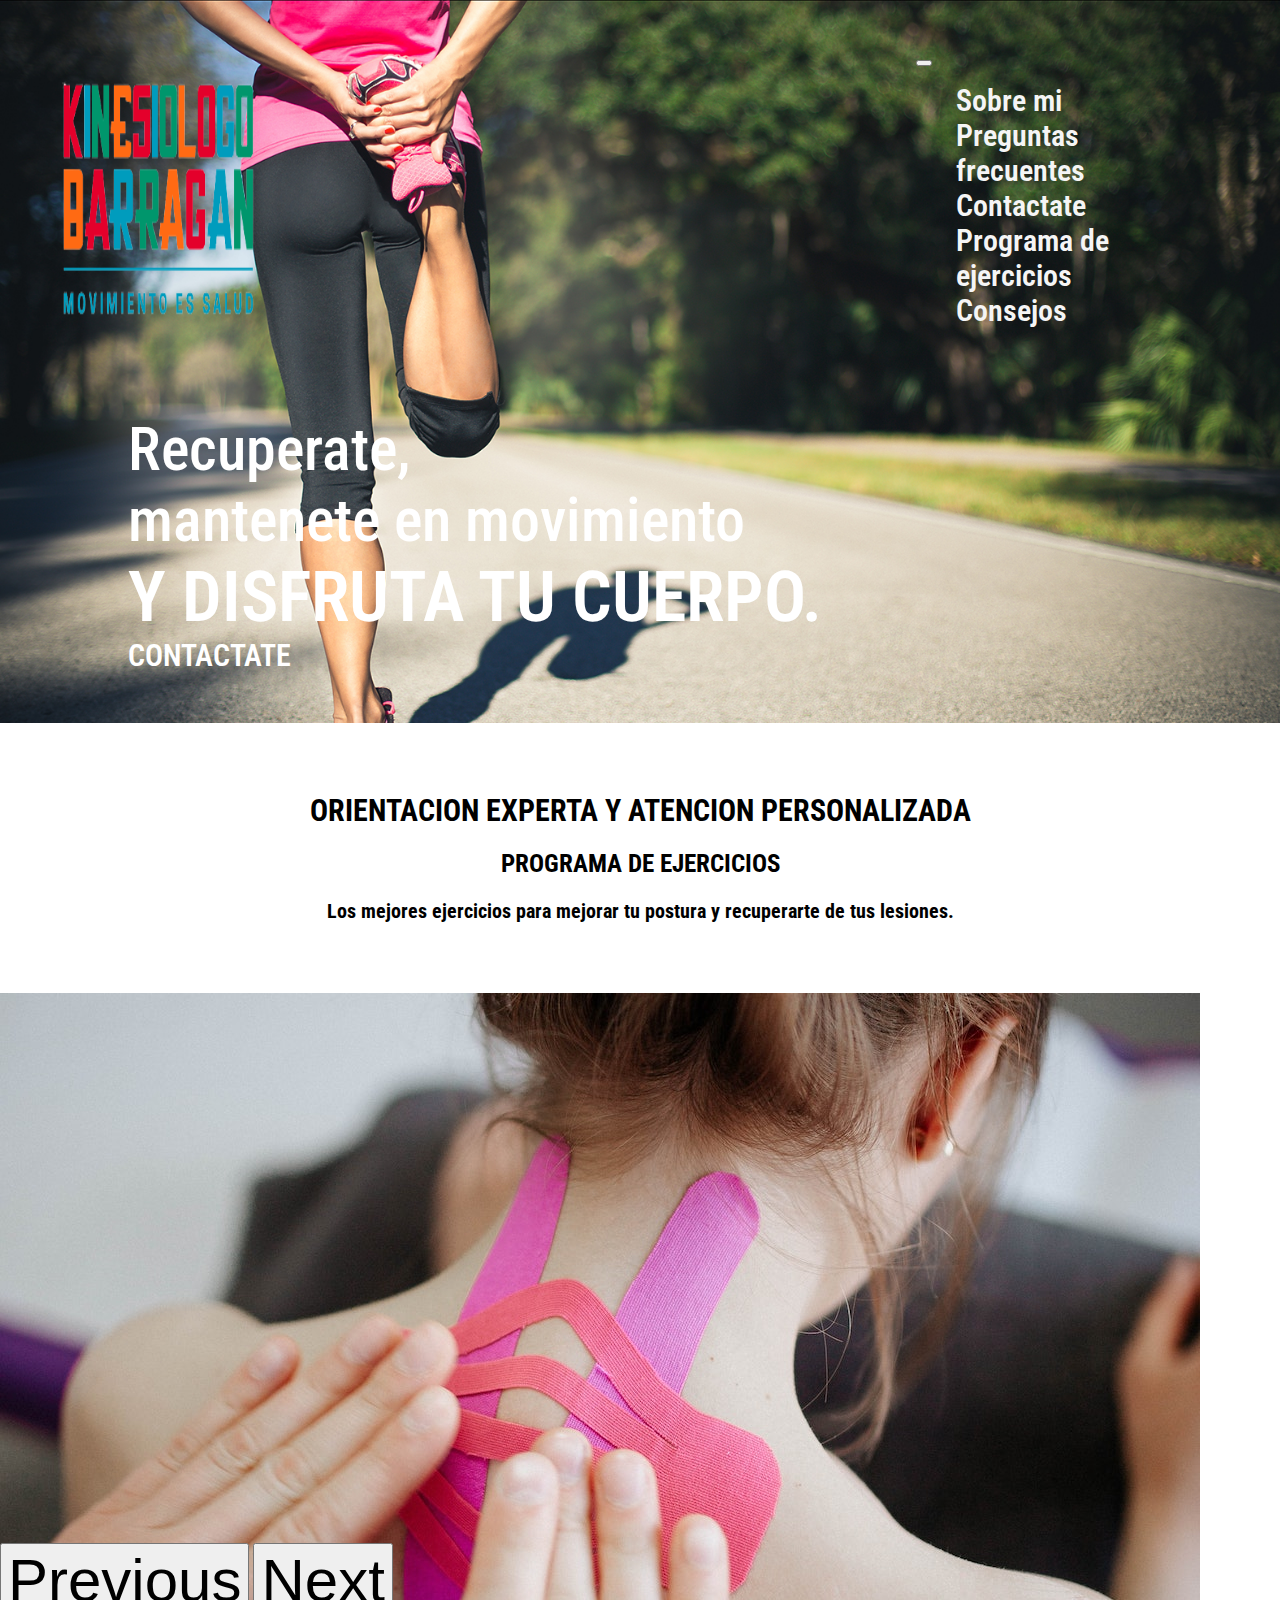
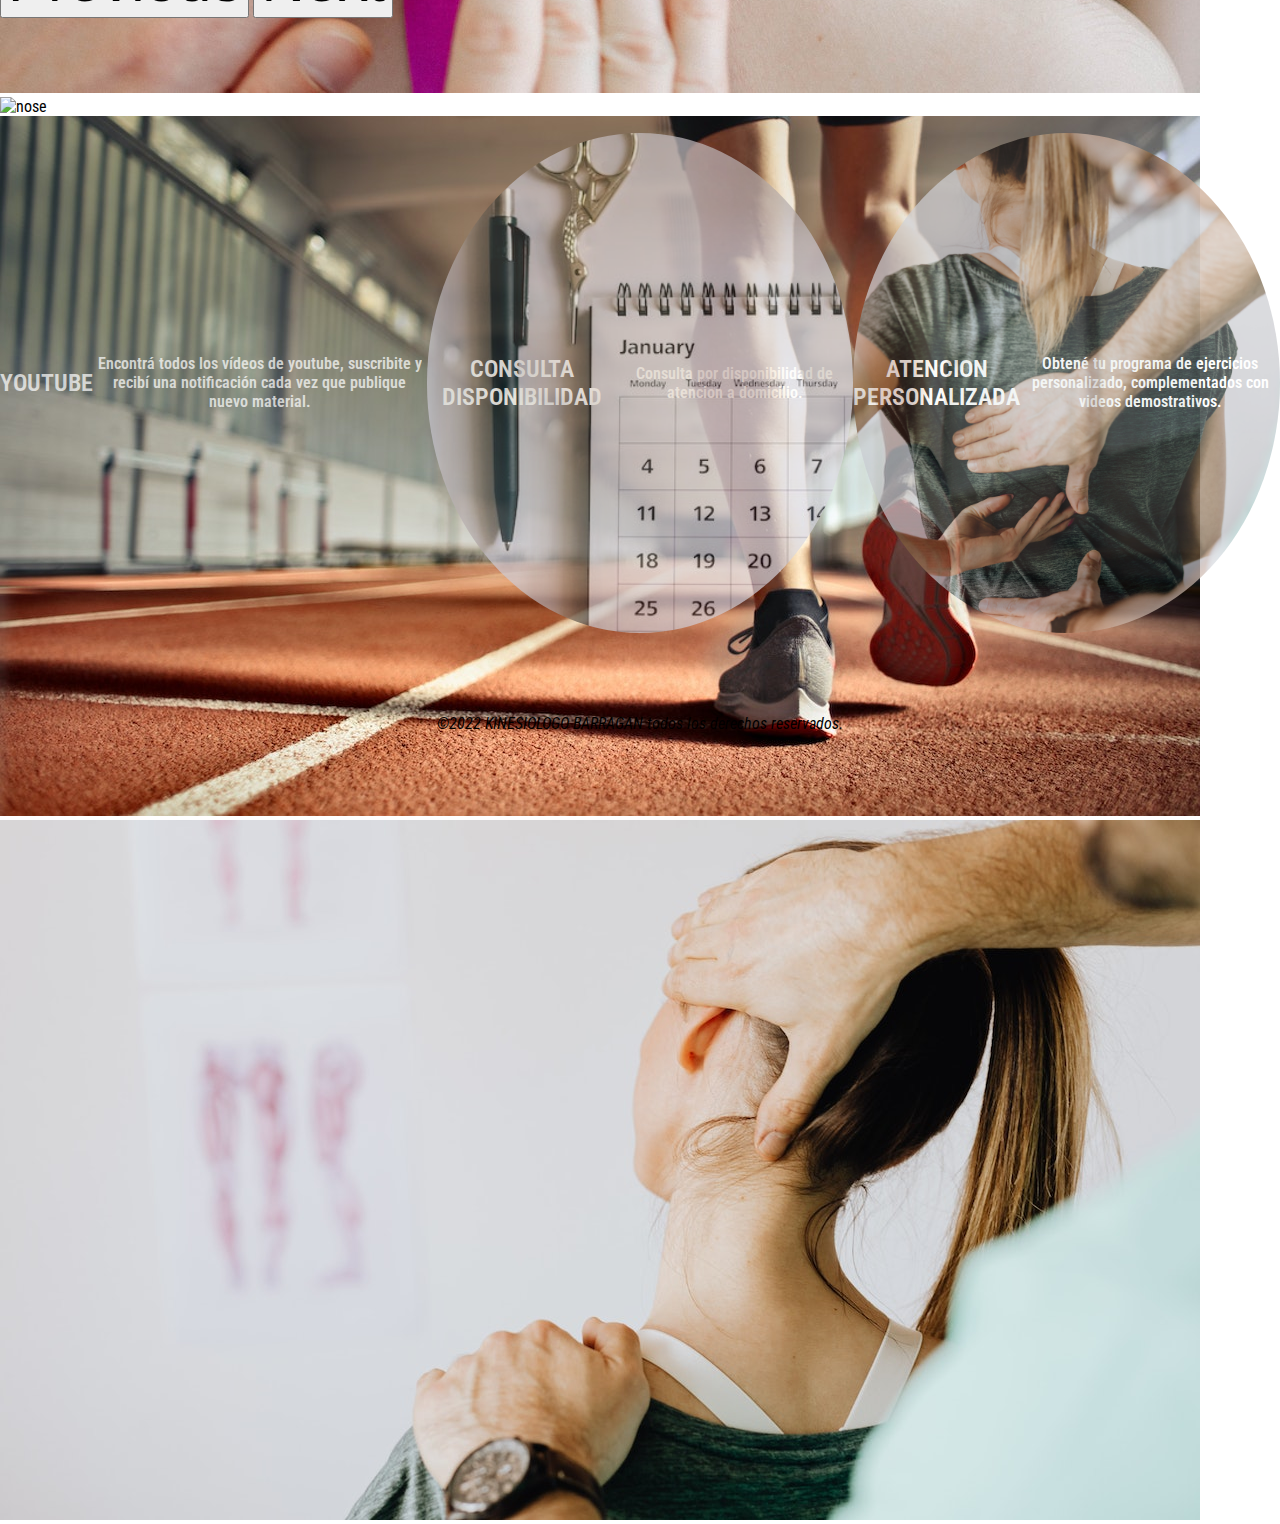
==== commit 08270c25: "agrego seo, mixin, correcciones de validado" ====
--- a/index.html
+++ b/index.html
@@ -4,7 +4,8 @@
         <meta charset="UTF-8">
         <meta http-equiv="X-UA-Compatible" content="IE=edge">
         <meta name="viewport" content="width=device-width, initial-scale=1.0">
-        <title>INICIO</title>
+        <meta name="keywords" content="ejercicios, kinesiologo, kinesiologia, programas, salud, rehabilitacion"/>      
+        <meta name="description" content="Acá tenés tu mejor programa de ejercicios personalizado"/>
         <link rel="preconnect" href="https://fonts.googleapis.com">
         <link rel="preconnect" href="https://fonts.gstatic.com" crossorigin>
         <link rel="preconnect" href="https://fonts.googleapis.com">
@@ -13,31 +14,23 @@
         <link rel="stylesheet" href="css/estilos.css">
         <!-- CSS only -->
         <link href="https://cdn.jsdelivr.net/npm/bootstrap@5.2.0/dist/css/bootstrap.min.css" rel="stylesheet" integrity="sha384-gH2yIJqKdNHPEq0n4Mqa/HGKIhSkIHeL5AyhkYV8i59U5AR6csBvApHHNl/vI1Bx" crossorigin="anonymous">
+        <title>INICIO</title>
     </head>
 
     <body> 
+
         <section class="principal">
-            <section class="encabezado">
-                <div class="logo">
-                    <img src="Foto/kinegrande.png" alt="logo" title="logo" width="220px"/>
-                </div>
-            
-                <div class="redes">
-                    <ul>
-                        <li><a href="https://www.youtube.com/premium" target="_blank"> <img src="Foto/YouTube1.jpg" alt="youtube" title="logo youtube" width="25px"></a></li>
-                        <li><a href="https://twitter.com/?lang=es/" target="_blank"> <img src="Foto/twitter.jpg" alt="twitter" title="logo twitter" width="25px"></a></li>
-                        <li><a href="https://www.instagram.com/" target="_blank"> <img src="Foto/insta.jpg" alt="instagram" title="logo instagram" width="25px"></a></li>
-                        <li><a href="http//ar.linkedin.com/" target="_blank"> <img src="Foto/LinkedIn.jpg" alt="linkedin" title="logo linkedin" width="25px"></a></li>
-                        <li><a href="https://www.google.com/intl/es-419/gmail/about/" target="_blank"> <img src="Foto/mail.jpg" alt="mail" title="logo mail" width="25px"></a></li>
-                    </ul>
 
-                </div>   
-            </section>
             <div class="principalfoto">
 
                 <div class="principal-foto">
+
+                    <div class="logo">
+                        <img src="Foto/kinegrande.png" alt="logo" title="logo" width="220"/>
+                    </div>
                     
-                    <nav class="navbar navbar-expand-lg fw-bolder h3 justify-content-end">
+                    <nav class="navbar navbar-expand-lg fw-normal h2 justify-content-end">
+                        
                         <div class="container-fluid">
                           
                             <button class="navbar-toggler" type="button" data-bs-toggle="collapse" data-bs-target="#navbarNav" aria-controls="navbarNav" aria-expanded="false" aria-label="Toggle navigation">
@@ -48,40 +41,47 @@
                                 <ul class="navbar-nav d-flex justify-content-end flex-wrap">
                     
                                     <li class="nav-item">
-                                        <a class="nav-link text-light" href="sobremi.html">SOBRE MI</a>
+                                        <a class="nav-link text-light" href="sobremi.html">Sobre mi</a>
                                     </li>
                                     <li class="nav-item">
-                                        <a class="nav-link text-light" href="preguntasfrecuentes.html">PREGUNTAS FRECUENTES</a>
+                                        <a class="nav-link text-light" href="preguntasfrecuentes.html">Preguntas frecuentes</a>
                                     </li>
                                     <li class="nav-item">
-                                        <a class="nav-link text-light" href="contactate.html">CONTACTATE</a>
+                                        <a class="nav-link text-light" href="contactate.html">Contactate</a>
                                     </li>
                                     <li class="nav-item">
-                                        <a class="nav-link text-light" href="programadeejercicios.html">PROGRAMA DE EJERCICIOS</a>
+                                        <a class="nav-link text-light" href="programadeejercicios.html">Programa de ejercicios</a>
                                     </li>
                                     <li class="nav-item">
-                                        <a class="nav-link text-light" href="consejos.html">CONSEJOS</a>
+                                        <a class="nav-link text-light" href="consejos.html">Consejos</a>
                                     </li>
                         
                                 </ul>
+
                           </div>
+
                         </div>
+
                     </nav>
-                    
-                    <div class="slogan">    
-
-                        <!--texto y boton sobre la foto-->
-                        <span> Recuperate, <br/>
-                            mantenete en movimiento <br/>                
-                            <strong>Y DISFRUTA TU CUERPO.</strong>
-                        </span>
-                        <div>
-                            <a class="boton" href="contactate.html">CONTACTATE</a>
-                        </div>
-                    </div>
 
                 </div>
+
+                
+                <div class="slogan">    
+
+                    <!--texto y boton sobre la foto-->
+                    <span> Recuperate, <br/>
+                        mantenete en movimiento <br/>                
+                        <strong>Y DISFRUTA TU CUERPO.</strong>
+                    </span>
+                    <div>
+                        <a class="boton" href="contactate.html">CONTACTATE</a>
+                    </div>
+                </div>
+
+                
             </div>
+
         </section>
         <main>  
             <section>
@@ -98,16 +98,16 @@
                        
                         <div class="carousel-inner">
                             <div class="carousel-item active">
-                                <img src="Foto/slider1.jpg" class="d-block w-100" alt="fotokine">
+                                <img src="Foto/slider1.jpg" class="d-block w-100" alt="taping" title="taping">
                             </div>
                             <div class="carousel-item">
-                                <img src="foto/slider2.jpg" class="d-block w-100" alt="...">
+                                <img src="foto/slider2.jpg" class="d-block w-100" alt="nose" title="">
                             </div>
                             <div class="carousel-item">
-                                <img src="Foto/slider4.jpg" class="d-block w-100" alt="...">
+                                <img src="Foto/slider4.jpg" class="d-block w-100" alt="entrenamiento" title="entrenamiento">
                             </div>
                             <div class="carousel-item">
-                                <img src="Foto/slider5.jpg" class="d-block w-100" alt="...">
+                                <img src="Foto/slider5.jpg" class="d-block w-100" alt="estiramiento" title="estiramiento">
                             </div>
                         </div>
                         <button class="carousel-control-prev" type="button" data-bs-target="#carouselExampleControls" data-bs-slide="prev">
--- a/css/estilos.css
+++ b/css/estilos.css
@@ -2,10 +2,10 @@
 body {
   padding: 0;
   margin: 0;
-  font-family: 'Roboto Condensed', sans-serif; }
+  font-family: 'Roboto Condensed', sans-serif !important; }
 
 .container-fluid {
-  width: 50% !important;
+  width: 70% !important;
   padding-left: 40px !important;
   margin: 8px !important; }
 
@@ -13,28 +13,42 @@
   display: flex;
   align-items: center; }
 
+.principal-foto {
+  display: flex;
+  padding: 40px; }
+
 .logo {
-  display: inline-block;
+  display: flex;
+  flex: 1;
   padding-left: 1%;
-  margin-top: 25px; }
+  margin-top: 5px; }
 
 ul {
   list-style: none; }
 
-.redes li {
-  display: inline-block;
-  padding-right: 35px;
-  margin-top: 35px; }
-
-.redes ul {
-  position: absolute;
-  margin-top: 1%;
-  top: 0%;
-  right: 0%; }
-
-.redes a {
-  border: none; }
-
+/*
+
+.redes {
+
+    li {
+        display: inline-block;
+        padding-right: 35px;
+        margin-top: 35px;
+    }
+
+        
+    ul {
+        position: absolute;
+        margin-top: 1%;
+        top: 0%;
+        right: 0%;
+    }
+
+    a {
+        border: none;
+    }
+}
+*/
 .principal {
   background-image: url("../Foto/fotofondo.jpg");
   background-size: cover;
@@ -50,9 +64,9 @@
   background-size: cover;
   background-repeat: no-repeat; }
   .principal3 .slogan {
-    color: #239B56; }
+    color: #198754; }
   .principal3 a {
-    color: #239B56; }
+    color: #198754; }
 
 .principal4 {
   background-image: url("../Foto/preguntasfrecuentes.jpg");
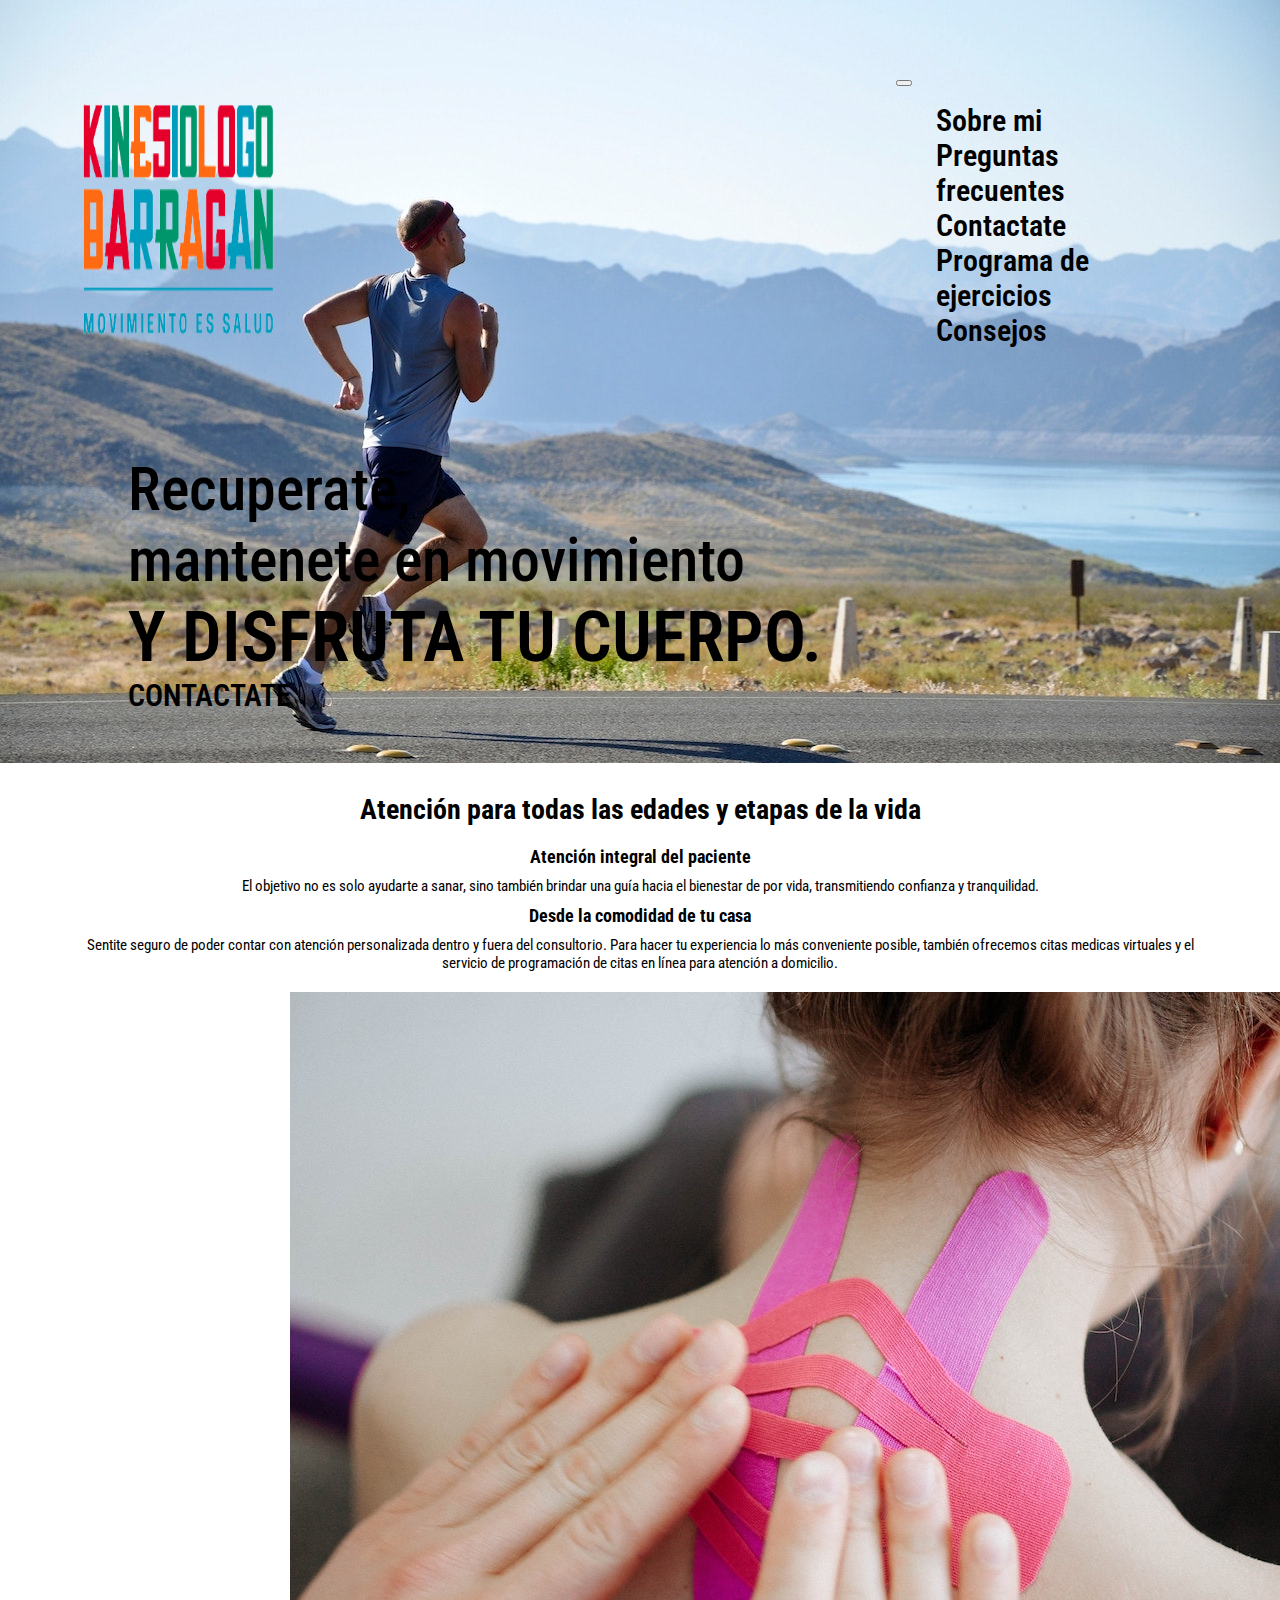
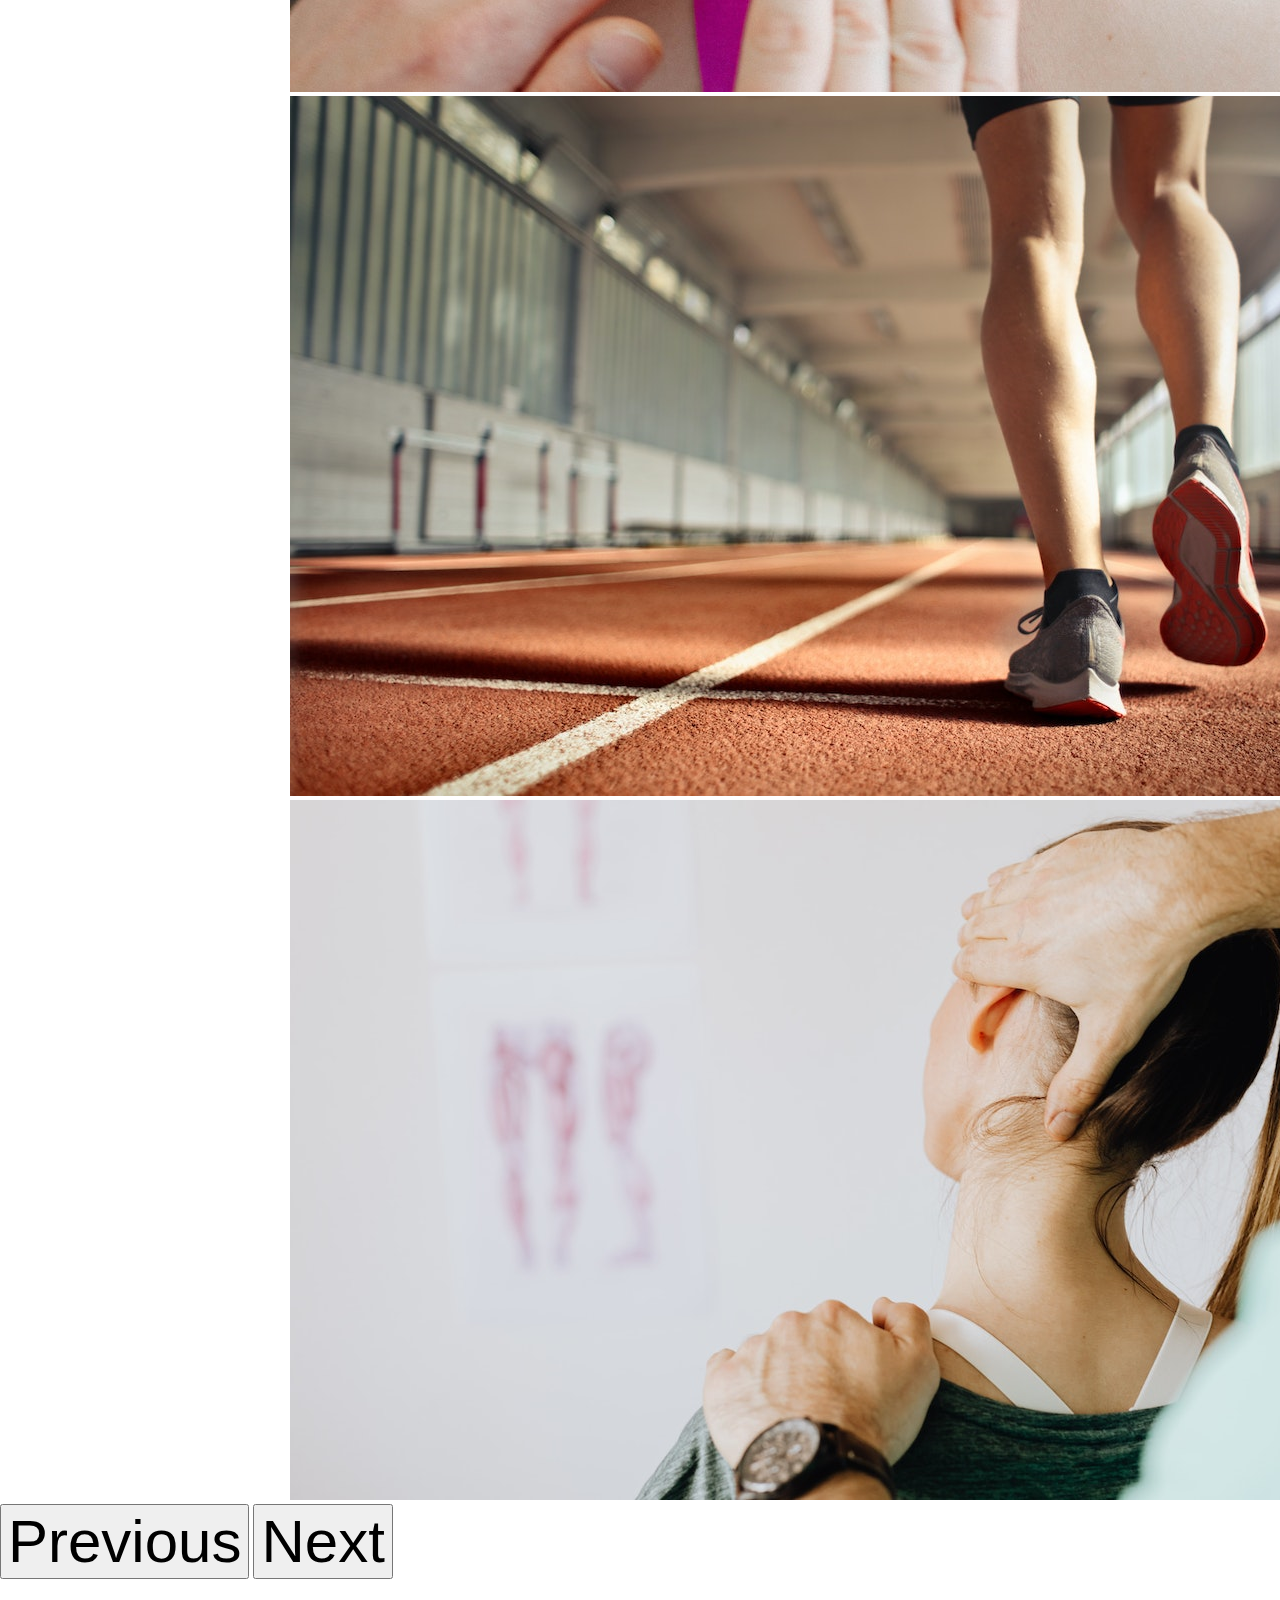
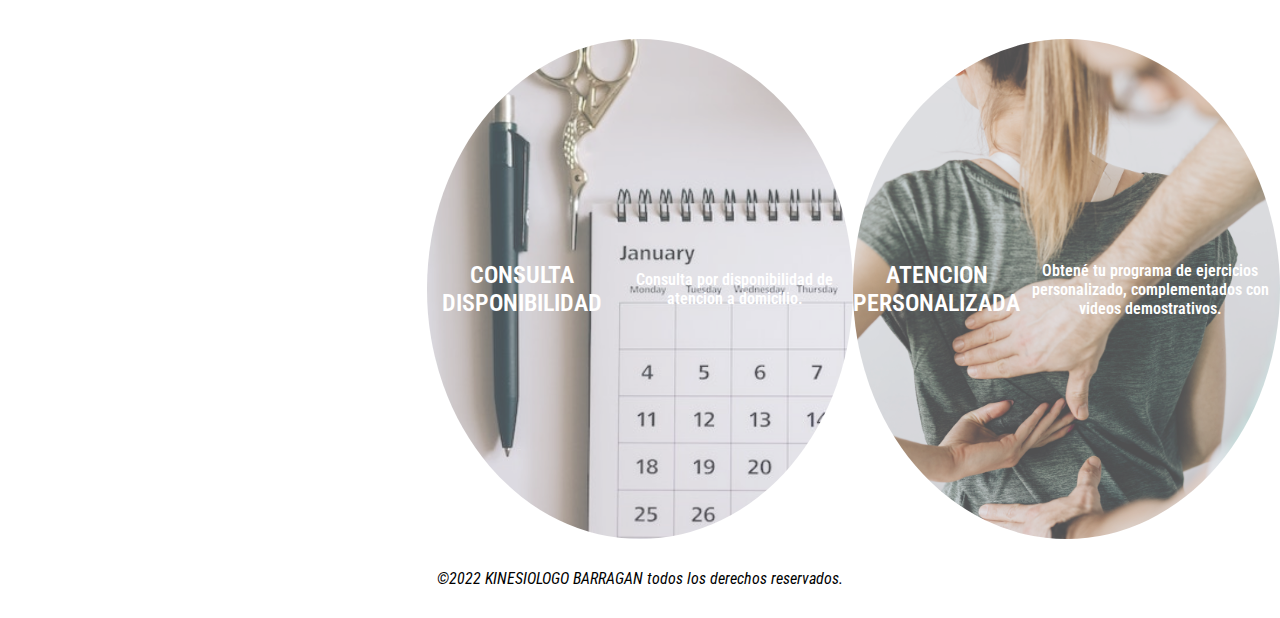
==== commit 9884881f: "correcion proyecto final" ====
--- a/index.html
+++ b/index.html
@@ -41,19 +41,19 @@
                                 <ul class="navbar-nav d-flex justify-content-end flex-wrap">
                     
                                     <li class="nav-item">
-                                        <a class="nav-link text-light" href="sobremi.html">Sobre mi</a>
+                                        <a class="nav-link text-dark" href="sobremi.html">Sobre mi</a>
                                     </li>
                                     <li class="nav-item">
-                                        <a class="nav-link text-light" href="preguntasfrecuentes.html">Preguntas frecuentes</a>
+                                        <a class="nav-link text-dark" href="preguntasfrecuentes.html">Preguntas frecuentes</a>
                                     </li>
                                     <li class="nav-item">
-                                        <a class="nav-link text-light" href="contactate.html">Contactate</a>
+                                        <a class="nav-link text-dark" href="contactate.html">Contactate</a>
                                     </li>
                                     <li class="nav-item">
-                                        <a class="nav-link text-light" href="programadeejercicios.html">Programa de ejercicios</a>
+                                        <a class="nav-link text-dark" href="programadeejercicios.html">Programa de ejercicios</a>
                                     </li>
                                     <li class="nav-item">
-                                        <a class="nav-link text-light" href="consejos.html">Consejos</a>
+                                        <a class="nav-link text-dark" href="consejos.html">Consejos</a>
                                     </li>
                         
                                 </ul>
@@ -85,24 +85,34 @@
         </section>
         <main>  
             <section>
+
                 <div class="titulos">
 
-                    <h1>ORIENTACION EXPERTA Y ATENCION PERSONALIZADA</h1>
-                    
-                    <h2>PROGRAMA DE EJERCICIOS</h2>
-                    
-                    <h3>Los mejores ejercicios para mejorar tu postura y recuperarte de tus lesiones.</h3>
-                
+                    <div class="texto">
+
+                        <h1>Atención para todas las edades y etapas de la vida</h1>
+
+                        <h2>Atención integral del paciente</h2>
+
+                        <p>
+                            El objetivo no es solo ayudarte a sanar, sino también brindar una guía hacia el bienestar de por vida, transmitiendo confianza y tranquilidad. <br/>
+                        </p>
+                                                
+                        <h2>Desde la comodidad de tu casa</h2>
+
+                        <p>
+                            Sentite seguro de poder contar con atención personalizada dentro y fuera del consultorio. Para hacer tu experiencia lo más conveniente posible, también ofrecemos citas medicas virtuales y el servicio de programación de citas en línea para atención a domicilio.
+                        </p>
+                        
+                           
+                    </div>
                     
                     <div id="carouselExampleControls" class="carousel slide" data-bs-ride="carousel">
                        
                         <div class="carousel-inner">
                             <div class="carousel-item active">
                                 <img src="Foto/slider1.jpg" class="d-block w-100" alt="taping" title="taping">
-                            </div>
-                            <div class="carousel-item">
-                                <img src="foto/slider2.jpg" class="d-block w-100" alt="nose" title="">
-                            </div>
+                            </div>                            
                             <div class="carousel-item">
                                 <img src="Foto/slider4.jpg" class="d-block w-100" alt="entrenamiento" title="entrenamiento">
                             </div>
--- a/css/estilos.css
+++ b/css/estilos.css
@@ -15,7 +15,7 @@
 
 .principal-foto {
   display: flex;
-  padding: 40px; }
+  padding: 60px; }
 
 .logo {
   display: flex;
@@ -26,43 +26,30 @@
 ul {
   list-style: none; }
 
-/*
-
-.redes {
-
-    li {
-        display: inline-block;
-        padding-right: 35px;
-        margin-top: 35px;
-    }
-
-        
-    ul {
-        position: absolute;
-        margin-top: 1%;
-        top: 0%;
-        right: 0%;
-    }
-
-    a {
-        border: none;
-    }
-}
-*/
 .principal {
-  background-image: url("../Foto/fotofondo.jpg");
-  background-size: cover;
-  background-repeat: no-repeat; }
+  background-image: url("../Foto/correr.jpg");
+  background-size: cover;
+  background-repeat: no-repeat;
+  display: flex;
+  flex-direction: column; }
+  .principal .slogan {
+    color: black; }
+  .principal a {
+    color: black; }
 
 .principal1 {
   background-image: url("../Foto/salud.jpg");
   background-size: cover;
-  background-repeat: no-repeat; }
+  background-repeat: no-repeat;
+  display: flex;
+  flex-direction: column; }
 
 .principal3 {
   background-image: url("../Foto/fotocontacto.jpeg");
   background-size: cover;
-  background-repeat: no-repeat; }
+  background-repeat: no-repeat;
+  display: flex;
+  flex-direction: column; }
   .principal3 .slogan {
     color: #198754; }
   .principal3 a {
@@ -71,37 +58,44 @@
 .principal4 {
   background-image: url("../Foto/preguntasfrecuentes.jpg");
   background-size: cover;
-  background-repeat: no-repeat; }
+  background-repeat: no-repeat;
+  display: flex;
+  flex-direction: column; }
   .principal4 .slogan {
     color: black; }
   .principal4 a {
     color: black; }
 
 .principal5 {
-  background-image: url("../Foto/ejercicios.jpg");
-  background-size: cover;
-  background-repeat: no-repeat; }
+  background-image: url("../Foto/progejercicios.jpg");
+  background-size: cover;
+  background-repeat: no-repeat;
+  display: flex;
+  flex-direction: column; }
   .principal5 .slogan {
-    color: black; }
+    color: white; }
   .principal5 a {
-    color: black; }
+    color: white; }
 
 .principal6 {
   background-image: url("../Foto/chris.jpg");
   background-size: cover;
-  background-repeat: no-repeat; }
+  background-repeat: no-repeat;
+  display: flex;
+  flex-direction: column; }
 
 .sobremi {
-  margin-bottom: 60px; }
+  margin-bottom: 40px; }
   .sobremi h1 {
-    text-align: center;
-    font-size: 50px; }
+    font-weight: 600;
+    text-align: center;
+    font-size: 50px;
+    margin: 40px !important;
+    margin-top: 50px !important; }
   .sobremi div {
     text-align: center;
-    font-size: 20px; }
-
-.formulario h1 {
-  text-align: center; }
+    font-size: 25px;
+    padding: 40px; }
 
 a {
   text-decoration: inherit;
@@ -144,30 +138,37 @@
   font-size: 70px; }
 
 .titulos {
-  padding-top: 50px;
-  padding-bottom: 50px; }
+  display: flex;
+  padding-top: 140px;
+  padding-bottom: 20px;
+  width: 90%;
+  margin: auto; }
   .titulos h1 {
-    font-size: 30px;
-    text-align: center; }
+    font-size: 28px;
+    text-align: justify;
+    margin: 27px; }
   .titulos h2 {
-    font-size: 25px;
-    text-align: center; }
-  .titulos h3 {
+    font-size: 23px;
+    margin: 25px; }
+  .titulos p {
     font-size: 20px;
-    text-align: center; }
+    text-align: justify;
+    width: 90%;
+    margin: auto; }
+  .titulos .texto {
+    flex: 1; }
 
 .carousel-inner {
-  width: auto !important;
-  max-width: 1300px !important;
+  flex: 1;
+  max-width: 700px !important;
   height: 550px;
-  margin: auto;
-  padding-top: 50px; }
+  margin: auto; }
 
 .caja_content {
   display: flex;
   justify-content: space-evenly;
   align-items: center;
-  padding-top: 65px; }
+  padding-top: 55px; }
 
 .caja {
   display: flex;
@@ -202,18 +203,16 @@
 footer {
   font-style: italic;
   text-align: center;
-  padding-top: 65px; }
-
-.contenido_consejos h2 {
-  font-size: 25px; }
+  padding: 30px; }
+  footer p {
+    margin: 0; }
 
 /* grid pagina de consejo */
 .grid-consejos {
-  margin-top: 25px;
   row-gap: 40px;
   display: grid;
   width: 100%;
-  background-color: #F43B2F;
+  background-color: #F56F64;
   grid-template-areas: "consejo"  "moviemiento"  "peso"@@ -222,17 +221,20 @@
  "vacunate"  "chequeo"; }
   .grid-consejos h1 {
-    text-align: center; }
+    text-align: center;
+    margin: 30px; }
   .grid-consejos p {
-    font-size: 25px; }
+    font-size: 25px;
+    text-align: center;
+    margin: 0; }
   .grid-consejos h2 {
-    text-align: center; }
+    text-align: center;
+    margin: 20px; }
   .grid-consejos h3 {
     text-align: center; }
 
 /*grid pagina preguntas frecuentes*/
 .grid-preguntas {
-  margin-top: 25px;
   display: grid;
   width: 100%;
   grid-template-areas: "pregunta"@@ -242,21 +244,29 @@
  "dolor";
   background-color: #EBF5FB; }
   .grid-preguntas h1 {
-    text-align: center; }
+    text-align: center;
+    margin: 35px;
+    font-weight: 600; }
   .grid-preguntas h2 {
-    text-align: center; }
+    text-align: center;
+    margin: 40px;
+    font-weight: 500; }
   .grid-preguntas h3 {
-    text-align: center; }
+    text-align: center;
+    margin: 20px; }
 
 /*grid pagina programa de ejercicios*/
 .grid-programa {
-  margin-top: 25px;
   display: grid;
-  width: 100%;
+  grid-template-columns: 600px 600px;
+  grid-template-rows: 350px 350px;
+  justify-content: center;
   grid-template-areas: "programa programa"- "cervicalgia lumbalgia"- "manguito rodilla"- "tobillo tobillo"; }
+ "cervicalgia cervicalgia1"+ "lumbalgia1 lumbalgia"+ "manguito manguito1"+ "rodilla1 rodilla"+ "tobillo tobillo1"; }
   .grid-programa h1 {
     text-align: center; }
   .grid-programa h2 {
@@ -270,28 +280,85 @@
     text-align: center; }
 
 .gridprog1 {
-  grid-area: programa; }
+  grid-area: programa;
+  padding: 130px; }
+  .gridprog1 h1 {
+    font-weight: 600;
+    font-size: 50px; }
 
 .gridprog2 {
   grid-area: cervicalgia; }
 
 .gridprog3 {
+  grid-area: cervicalgia1; }
+  .gridprog3 h2 {
+    margin-top: 40px;
+    font-weight: 600;
+    font-size: 25px; }
+  .gridprog3 p {
+    font-size: 20px;
+    margin: 45px; }
+
+.gridprog4 {
   grid-area: lumbalgia; }
 
-.gridprog4 {
+.gridprog5 {
+  grid-area: lumbalgia1; }
+  .gridprog5 h2 {
+    margin-top: 40px;
+    font-weight: 600;
+    font-size: 25px; }
+  .gridprog5 p {
+    font-size: 25px;
+    margin: 45px; }
+
+.gridprog6 {
   grid-area: manguito; }
 
-.gridprog5 {
+.gridprog7 {
+  grid-area: manguito1; }
+  .gridprog7 h2 {
+    margin-top: 40px;
+    font-weight: 600;
+    font-size: 25px; }
+  .gridprog7 p {
+    font-size: 25px;
+    margin: 45px; }
+
+.gridprog8 {
   grid-area: rodilla; }
 
-.gridprog6 {
+.gridprog9 {
+  grid-area: rodilla1; }
+  .gridprog9 h2 {
+    margin-top: 40px;
+    font-weight: 600;
+    font-size: 25px; }
+  .gridprog9 p {
+    font-size: 25px;
+    margin: 45px; }
+
+.gridprog10 {
   grid-area: tobillo; }
+
+.gridprog11 {
+  grid-area: tobillo1; }
+  .gridprog11 h2 {
+    margin-top: 40px;
+    font-weight: 600;
+    font-size: 25px; }
+  .gridprog11 p {
+    font-size: 25px;
+    margin: 45px; }
 
 /*grid pagina contacto*/
 .grid-form {
   margin-top: 25px;
   display: grid;
-  width: 100%;
+  width: 80%;
+  margin: 20%;
+  margin-top: 50px;
+  margin-bottom: 40px;
   grid-template-areas: "ingresa ingresa"  "nombre apellido"  "correo fecha"@@ -302,29 +369,61 @@
 
 .gridform2 {
   grid-area: nombre; }
+  .gridform2 p {
+    margin: 0;
+    margin-top: 20px; }
 
 .gridform3 {
   grid-area: apellido; }
+  .gridform3 p {
+    margin: 0;
+    margin-top: 20px; }
 
 .gridform4 {
   grid-area: correo; }
+  .gridform4 p {
+    margin: 0;
+    margin-top: 20px; }
 
 .gridform5 {
   grid-area: fecha; }
+  .gridform5 p {
+    margin: 0;
+    margin-top: 20px; }
 
 .gridform6 {
   grid-area: patologia; }
+  .gridform6 p {
+    margin: 0;
+    margin-top: 20px; }
 
 .gridform6 p {
   font-size: 15px; }
+  .gridform6 p p {
+    margin-top: 20px; }
 
 .gridform7 {
   grid-area: cobertura; }
+  .gridform7 p {
+    margin: 0;
+    margin-top: 20px; }
   .gridform7 span {
-    font-size: 15px; }
+    font-size: 17px; }
 
 .formulario {
+  margin-top: 20px;
   margin-bottom: 40px; }
+  .formulario h1 {
+    text-align: center;
+    margin: 40px; }
+  .formulario h2 {
+    margin-bottom: 30px; }
+
+.d-grid {
+  justify-items: center; }
+
+.btn {
+  max-width: 70% !important; }
 
 @media (max-width: 480px) {
   a {
@@ -332,8 +431,7 @@
   .caja_content {
     flex-wrap: wrap; }
   .caja {
-    flex: auto;
-    width: 100%; }
+    flex: auto; }
   .container-fluid {
     flex-direction: row-reverse; }
   .logo {
@@ -348,14 +446,106 @@
     font-size: 30px; }
   strong {
     font-size: 45px; }
+  .grid-programa {
+    display: grid;
+    grid-template-columns: 480px;
+    grid-template-rows: 350px;
+    justify-content: center;
+    grid-template-areas: "programa"+ "cervicalgia"+ "cervicalgia1"+ "lumbalgia"+ "lumbalgia1"+ "manguito"+ "manguito1"+ "rodilla"+ "rodilla1"+ "tobillo"+ "tobillo1"; }
+  .gridprog1 {
+    grid-area: programa; }
+  .gridprog2 {
+    grid-area: cervicalgia; }
+  .gridprog3 {
+    grid-area: cervicalgia1; }
+  .gridprog4 {
+    grid-area: lumbalgia; }
+  .gridprog5 {
+    grid-area: lumbalgia1; }
+  .gridprog6 {
+    grid-area: manguito; }
+  .gridprog7 {
+    grid-area: manguito1; }
+  .gridprog8 {
+    grid-area: rodilla; }
+  .gridprog9 {
+    grid-area: rodilla1; }
+  .gridprog10 {
+    grid-area: tobillo; }
+  .gridprog11 {
+    grid-area: tobillo1; } }
+
+.titulos {
+  display: inline-block;
+  padding-top: 10px;
+  padding-bottom: 5px;
+  width: 100%;
+  margin: auto; }
+  .titulos h1 {
+    font-size: 28px;
+    text-align: center;
+    margin: 20px; }
+  .titulos h2 {
+    font-size: 18px;
+    margin: 10px;
+    text-align: center; }
+  .titulos p {
+    font-size: 15px;
+    text-align: center;
+    width: 90%;
+    margin: auto; }
+
+.carousel-inner {
+  margin-top: 20px;
+  height: 50% !important; }
+
+@media (min-width: 481px) and (max-width: 992px) {
+  .titulos {
+    display: flex;
+    padding-top: 10px;
+    padding-bottom: 5px;
+    width: 100%;
+    margin: auto; }
+    .titulos h1 {
+      font-size: 28px;
+      text-align: center;
+      margin: 20px; }
+    .titulos h2 {
+      font-size: 18px;
+      margin: 10px;
+      text-align: center; }
+    .titulos p {
+      font-size: 15px;
+      text-align: center;
+      width: 90%;
+      margin: auto; }
+  .texto {
+    flex: 1; }
   .carousel-inner {
-    height: auto; } }
-
-@media (min-width: 481px) and (max-width: 992px) {
+    flex: 1;
+    margin-top: 20px;
+    height: 100% !important;
+    max-width: 495px !important; }
   .caja_content {
     flex-wrap: wrap; }
   .caja {
     flex: auto;
     width: 100%; }
   .container-fluid {
-    flex-direction: row-reverse; } }
+    flex-direction: row-reverse; }
+  .grid-programa {
+    display: grid;
+    grid-template-columns: 480px 480px;
+    width: auto;
+    grid-template-rows: 350px 350px;
+    justify-content: center; } }
